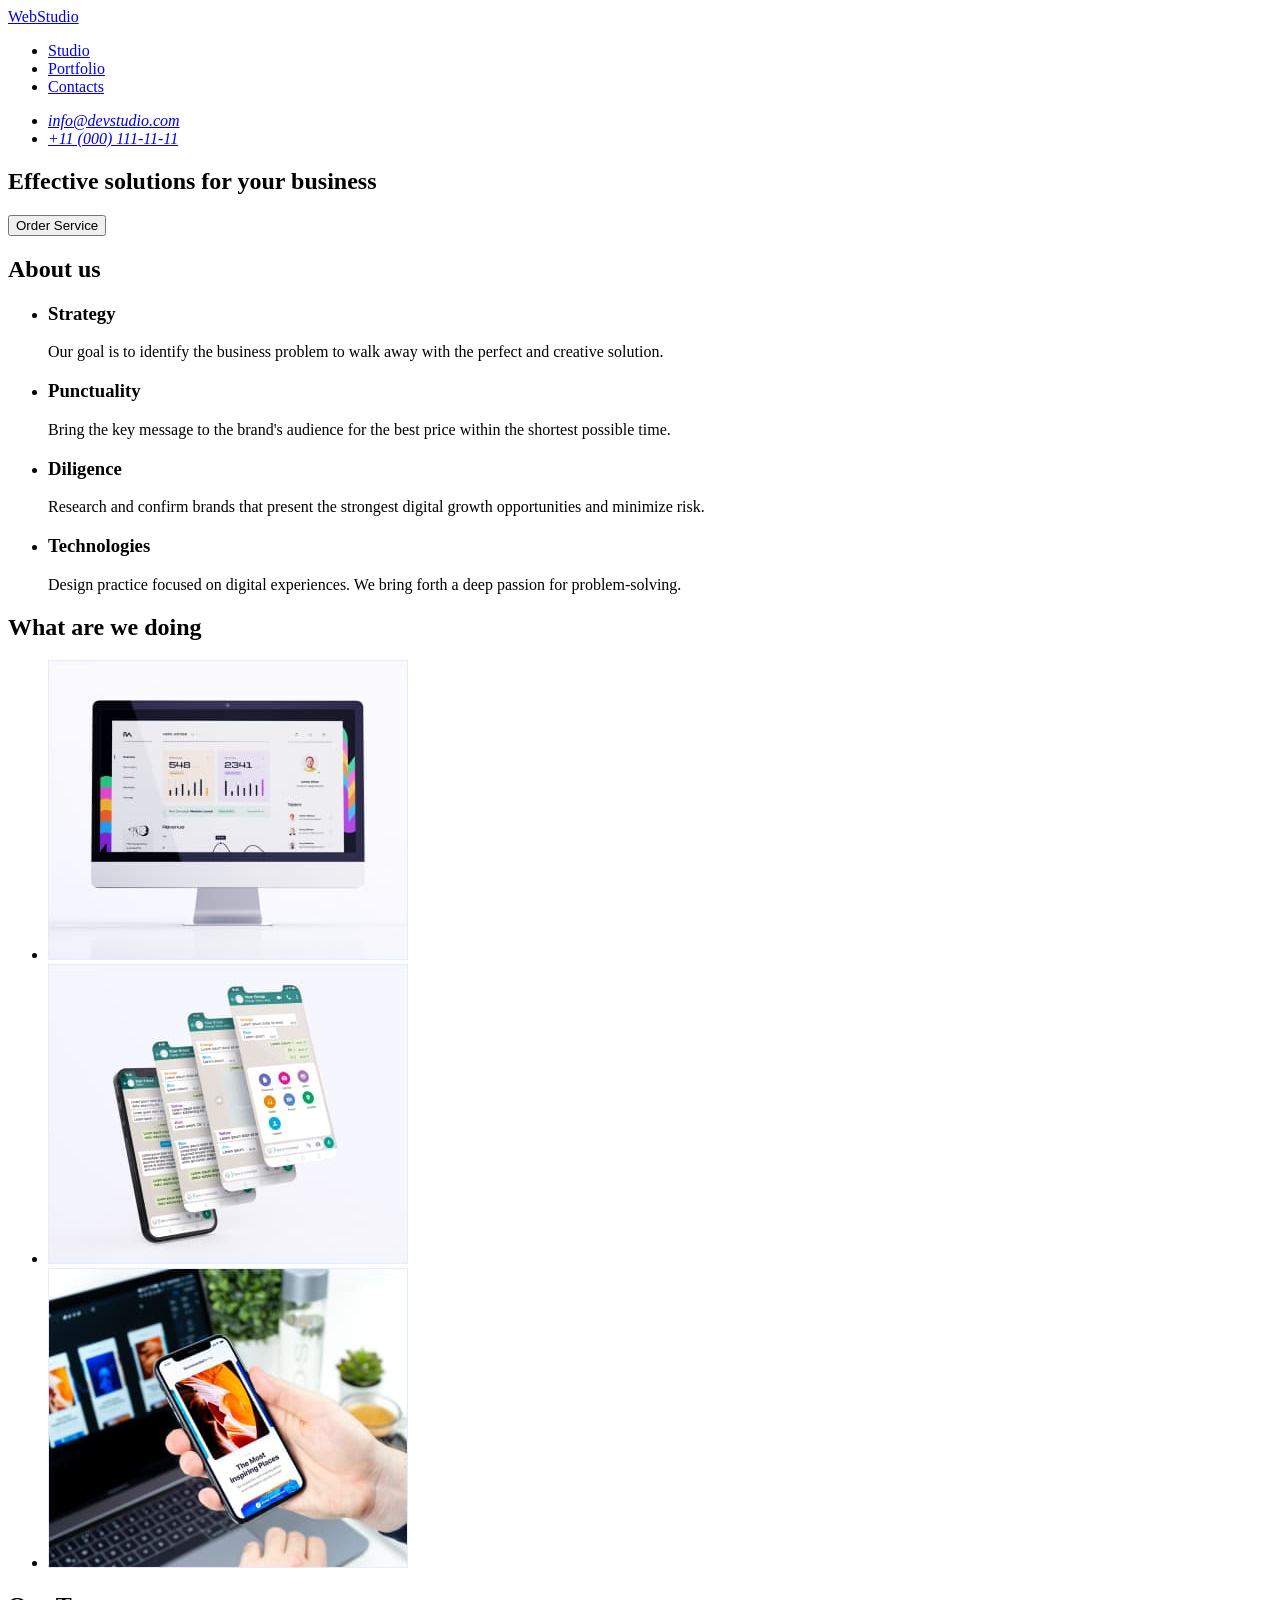
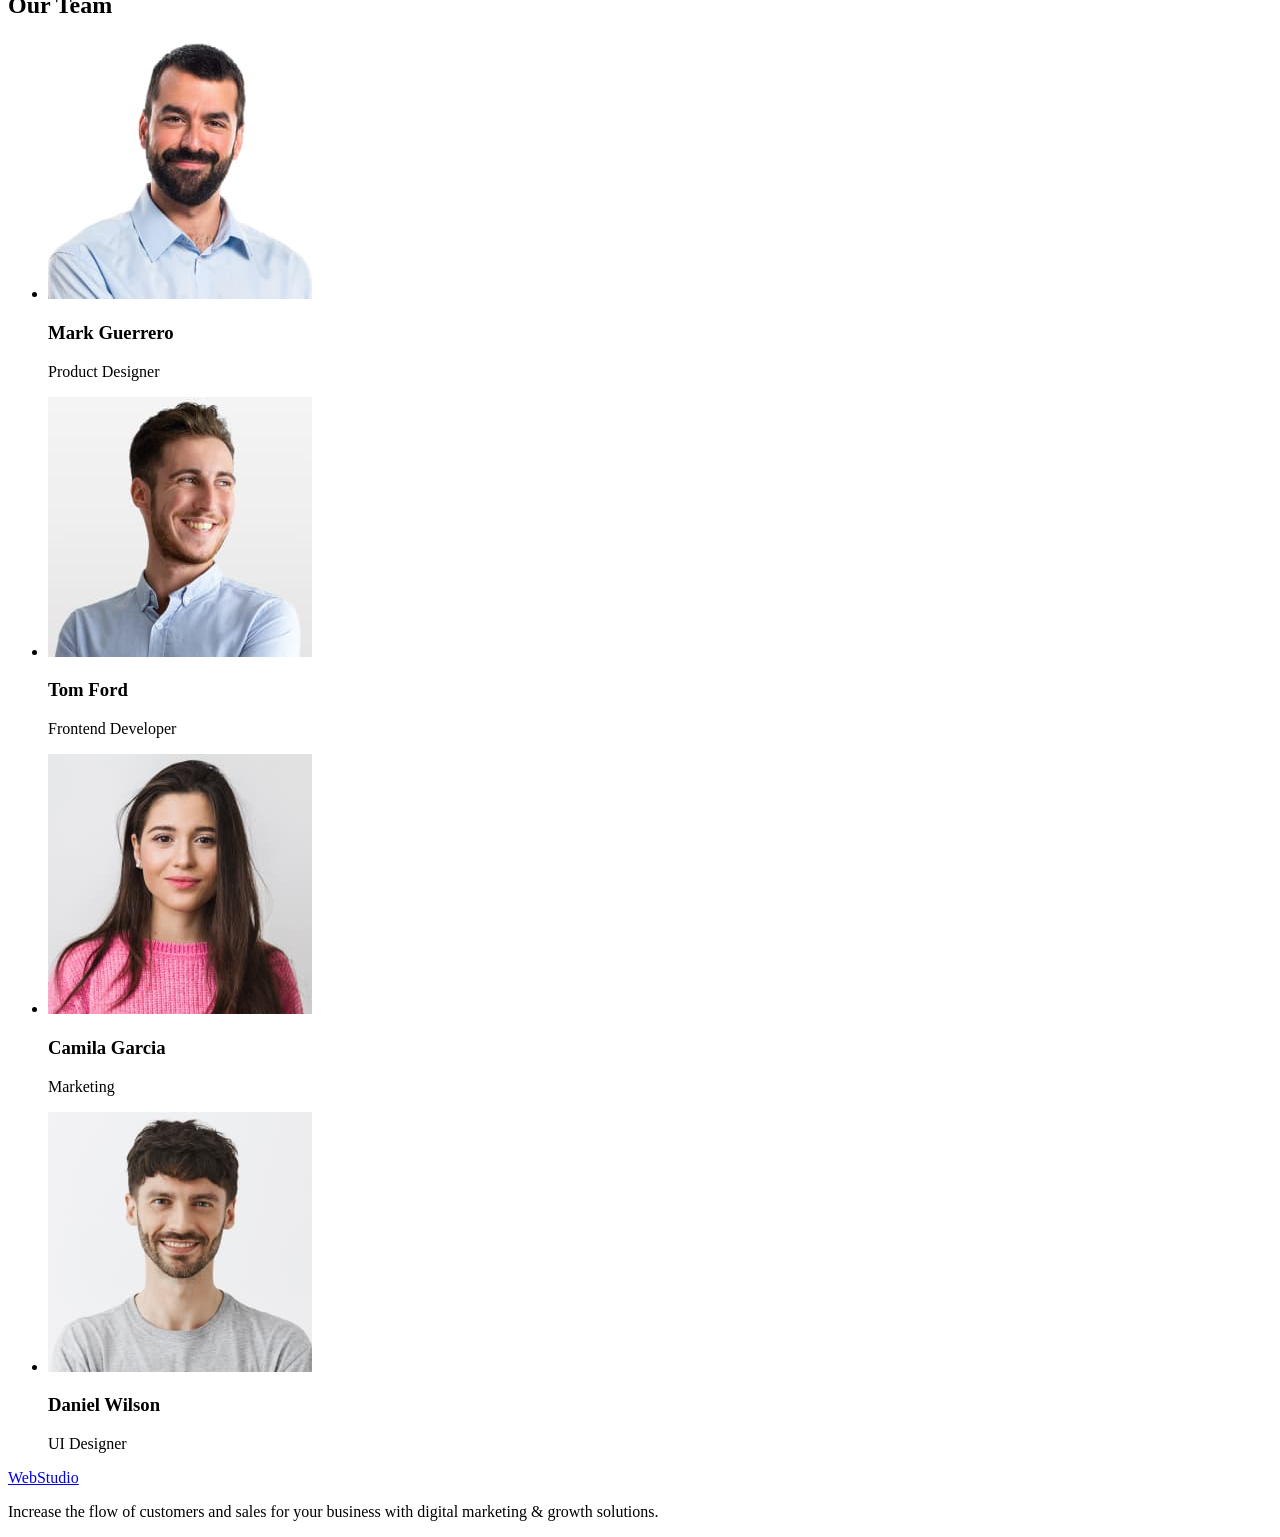
==== index.html @ 1ed52f6a "Update index.html Link portfolio.html in header" ====
<!DOCTYPE html>
<html lang="en">
  <head>
    <meta charset="UTF-8" />
    <meta http-equiv="X-UA-Compatible" content="IE=edge" />
    <meta name="viewport" content="width=device-width, initial-scale=1.0" />
    <title>Webstudio</title>
  </head>
  <body>
    <!-- Header -->
    <header>
      <nav>
        <a href="./index.html">WebStudio</a>
        <ul>
          <li><a href="./index.html">Studio</a></li>
          <li><a href="./portfolio.html">Portfolio</a></li>
          <li><a href="#">Contacts</a></li>
        </ul>
      </nav>
      <address>
        <ul>
          <li><a href="mailto:info@devstudio.com">info@devstudio.com</a></li>
          <li><a href="tel:+110001111111">+11 (000) 111-11-11</a></li>
        </ul>
      </address>
    </header>

    <!-- Main -->
    <main>
      <!-- Hero -->
      <section>
        <h1>Effective solutions for your business</h1>
        <button type="button">Order Service</button>
      </section>

      <!-- About us -->
      <section>
        <h2>About us</h2>
        <ul>
          <li>
            <h3>Strategy</h3>
            <p>
              Our goal is to identify the business problem to walk away with the perfect and
              creative solution.
            </p>
          </li>
          <li>
            <h3>Punctuality</h3>
            <p>
              Bring the key message to the brand's audience for the best price within the shortest
              possible time.
            </p>
          </li>
          <li>
            <h3>Diligence</h3>
            <p>
              Research and confirm brands that present the strongest digital growth opportunities
              and minimize risk.
            </p>
          </li>
          <li>
            <h3>Technologies</h3>
            <p>
              Design practice focused on digital experiences. We bring forth a deep passion for
              problem-solving.
            </p>
          </li>
        </ul>
      </section>

      <!-- Our work -->
      <section>
        <h2>What are we doing</h2>
        <ul>
          <li>
            <img
              src="./images/monitor.jpg"
              alt="a website opened on a computer monitor"
              width="360"
              height="300"
            />
          </li>
          <li>
            <img
              src="./images/application.jpg"
              alt="an open application on a smartphone"
              width="360"
              height="300"
            />
          </li>
          <li>
            <img
              src="./images/smartphone.jpg"
              alt="an open website on a smartphone and on a laptop"
              width="360"
              height="300"
            />
          </li>
        </ul>
      </section>

      <!-- Our team -->
      <section>
        <h2>Our Team</h2>
        <ul>
          <li>
            <img
              src="./images/mark-guerrero.jpg"
              alt="foto Mark Guerrero"
              width="264"
              height="260"
            />
            <h3>Mark Guerrero</h3>
            <p>Product Designer</p>
          </li>
          <li>
            <img src="./images/tom-ford.jpg" alt="foto Tom Ford" width="264" height="260" />
            <h3>Tom Ford</h3>
            <p>Frontend Developer</p>
          </li>
          <li>
            <img
              src="./images/camila-garcia.jpg"
              alt="foto Camila Garcia"
              width="264"
              height="260"
            />
            <h3>Camila Garcia</h3>
            <p>Marketing</p>
          </li>
          <li>
            <img
              src="./images/daniel-wilson.jpg"
              alt="foto Daniel Wilson"
              width="264"
              height="260"
            />
            <h3>Daniel Wilson</h3>
            <p>UI Designer</p>
          </li>
        </ul>
      </section>
    </main>

    <!-- Footer -->
    <footer>
      <a href="./index.html">WebStudio</a>
      <p>
        Increase the flow of customers and sales for your business with digital marketing & growth
        solutions.
      </p>
    </footer>
  </body>
</html>
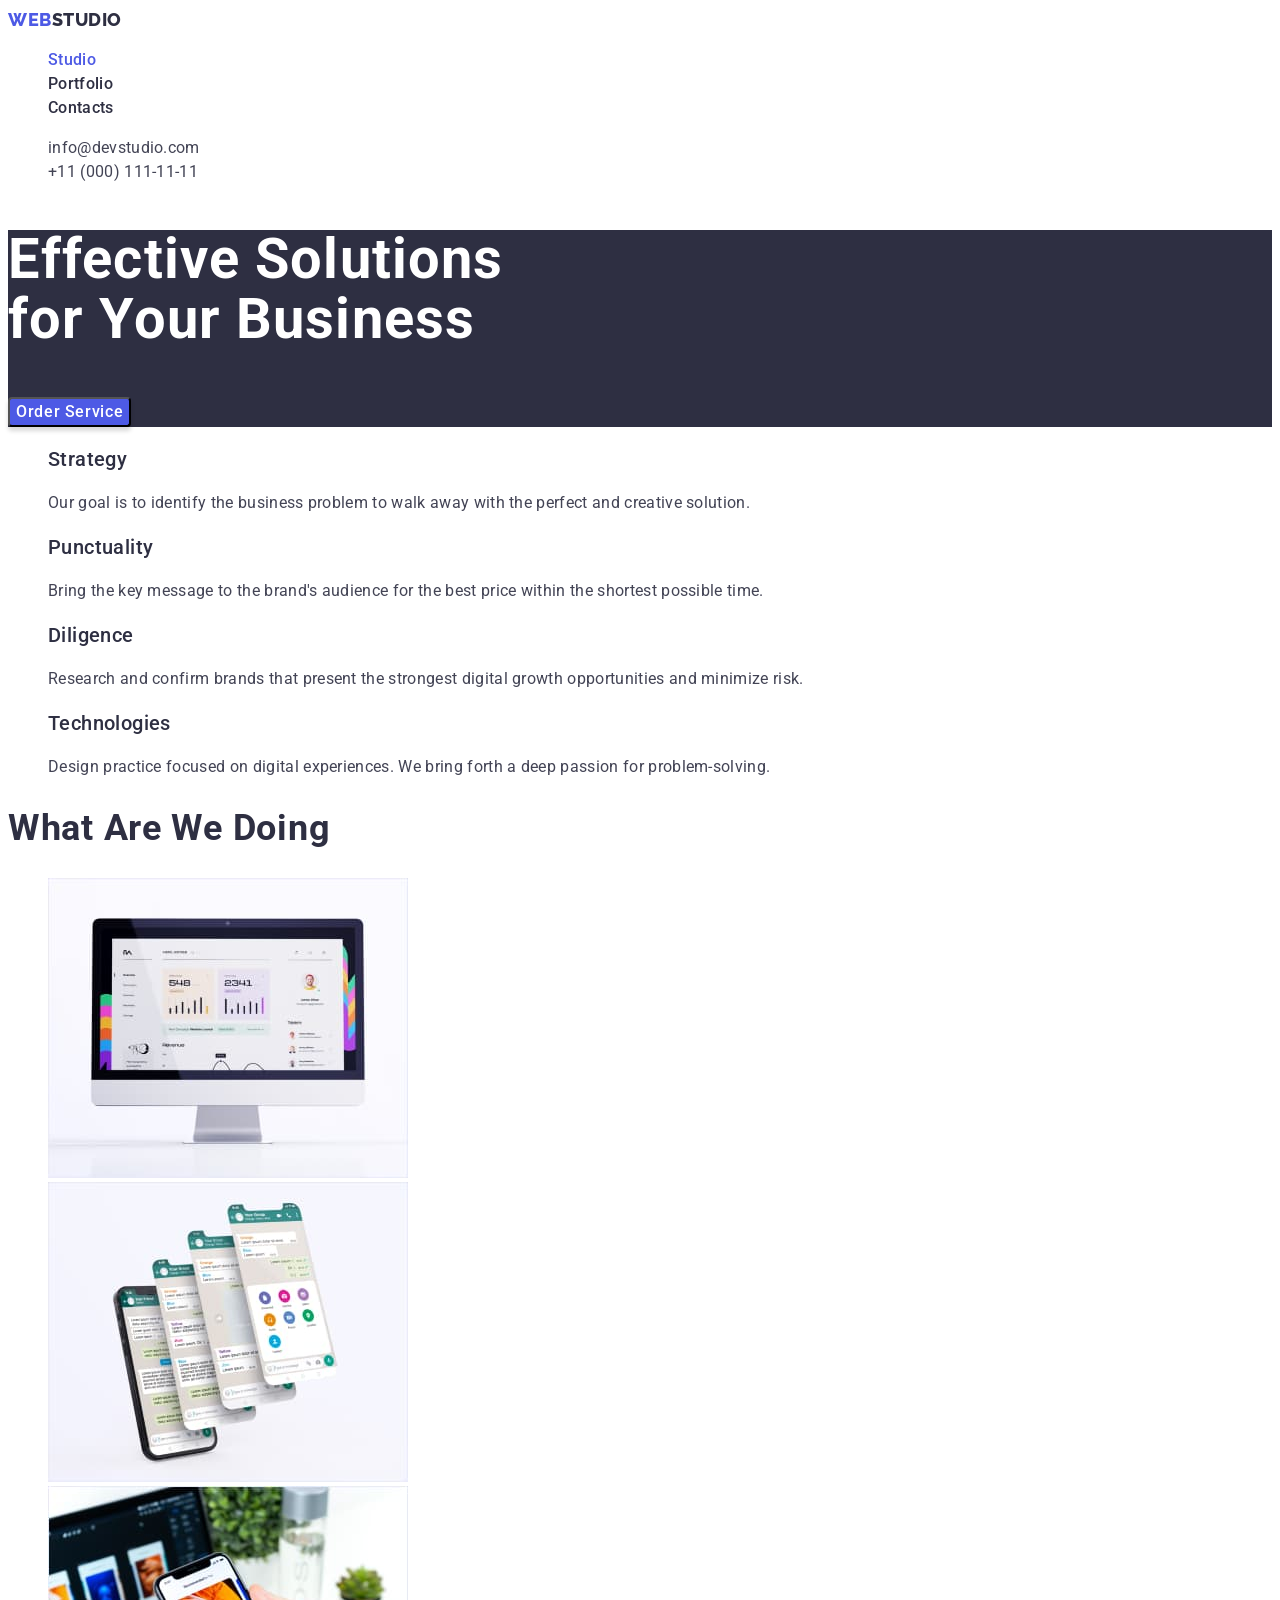
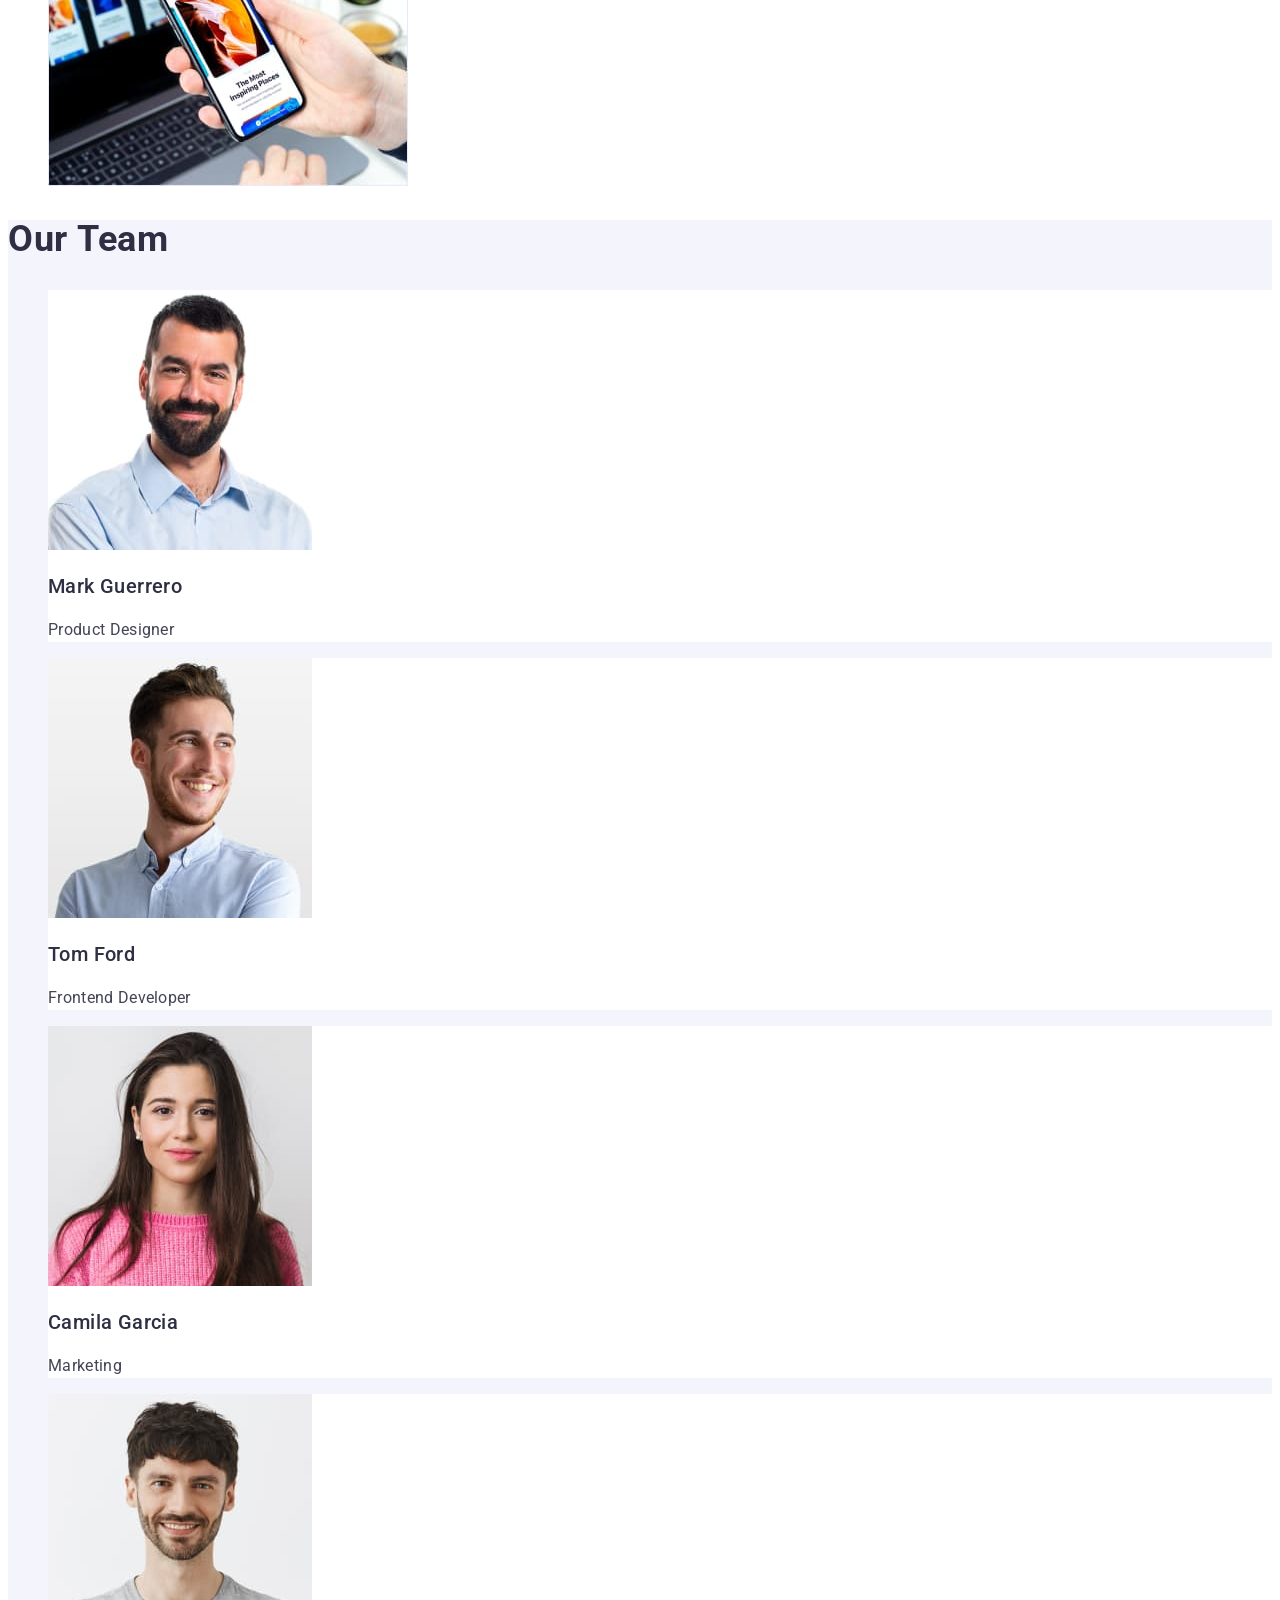
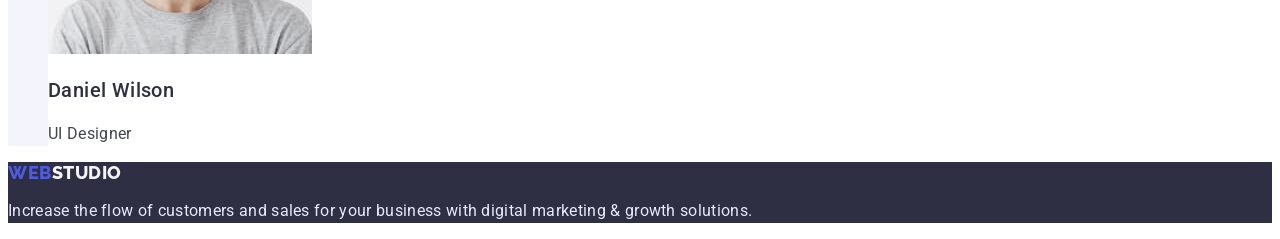
==== commit 9f82b2f3: "Update index.html, portfolio.html Add classes to elements" ====
--- a/index.html
+++ b/index.html
@@ -5,22 +5,39 @@
     <meta http-equiv="X-UA-Compatible" content="IE=edge" />
     <meta name="viewport" content="width=device-width, initial-scale=1.0" />
     <title>Webstudio</title>
+    <link rel="preconnect" href="https://fonts.googleapis.com" />
+    <link rel="preconnect" href="https://fonts.gstatic.com" crossorigin />
+    <link
+      href="https://fonts.googleapis.com/css2?family=Raleway:wght@800&family=Roboto:wght@400;500;700;900&display=swap"
+      rel="stylesheet"
+    />
+    <link rel="stylesheet" href="./css/styles.css" />
   </head>
   <body>
     <!-- Header -->
-    <header>
-      <nav>
-        <a href="./index.html">WebStudio</a>
-        <ul>
-          <li><a href="./index.html">Studio</a></li>
-          <li><a href="./portfolio.html">Portfolio</a></li>
-          <li><a href="#">Contacts</a></li>
+    <header class="header">
+      <nav class="nav">
+        <a href="./index.html" class="header-logo link">Web<span>Studio</span></a>
+        <ul class="nav-list list">
+          <li class="nav-item">
+            <a href="./index.html" class="nav-item-link link current">Studio</a>
+          </li>
+          <li class="nav-item">
+            <a href="./portfolio.html" class="nav-item-link link">Portfolio</a>
+          </li>
+          <li class="nav-item"><a href="#" class="nav-item-link link">Contacts</a></li>
         </ul>
       </nav>
-      <address>
-        <ul>
-          <li><a href="mailto:info@devstudio.com">info@devstudio.com</a></li>
-          <li><a href="tel:+110001111111">+11 (000) 111-11-11</a></li>
+      <address class="header-contacts">
+        <ul class="contacts-list list">
+          <li class="contacts-item">
+            <a href="mailto:info@devstudio.com" class="contacts-item-link link"
+              >info@devstudio.com</a
+            >
+          </li>
+          <li class="contacts-item">
+            <a href="tel:+110001111111" class="contacts-item-link link">+11 (000) 111-11-11</a>
+          </li>
         </ul>
       </address>
     </header>
@@ -28,39 +45,42 @@
     <!-- Main -->
     <main>
       <!-- Hero -->
-      <section>
-        <h1>Effective solutions for your business</h1>
-        <button type="button">Order Service</button>
+      <section class="hero">
+        <h1 class="hero-title">
+          Effective solutions <br />
+          <span>for</span> your business
+        </h1>
+        <button type="button" class="hero-btn">Order Service</button>
       </section>
 
       <!-- About us -->
-      <section>
-        <h2>About us</h2>
-        <ul>
-          <li>
-            <h3>Strategy</h3>
-            <p>
+      <section class="about">
+        <h2 class="about-title visually-hidden">About us</h2>
+        <ul class="about-list list">
+          <li class="about-item">
+            <h3 class="about-subtitle">Strategy</h3>
+            <p class="about-text">
               Our goal is to identify the business problem to walk away with the perfect and
               creative solution.
             </p>
           </li>
           <li>
-            <h3>Punctuality</h3>
-            <p>
+            <h3 class="about-subtitle">Punctuality</h3>
+            <p class="about-text">
               Bring the key message to the brand's audience for the best price within the shortest
               possible time.
             </p>
           </li>
           <li>
-            <h3>Diligence</h3>
-            <p>
+            <h3 class="about-subtitle">Diligence</h3>
+            <p class="about-text">
               Research and confirm brands that present the strongest digital growth opportunities
               and minimize risk.
             </p>
           </li>
-          <li>
-            <h3>Technologies</h3>
-            <p>
+          <li class="about-item">
+            <h3 class="about-subtitle">Technologies</h3>
+            <p class="about-text">
               Design practice focused on digital experiences. We bring forth a deep passion for
               problem-solving.
             </p>
@@ -69,10 +89,10 @@
       </section>
 
       <!-- Our work -->
-      <section>
-        <h2>What are we doing</h2>
-        <ul>
-          <li>
+      <section class="feature">
+        <h2 class="feature-title title">What are we doing</h2>
+        <ul class="feature-list list">
+          <li class="feature-item">
             <img
               src="./images/monitor.jpg"
               alt="a website opened on a computer monitor"
@@ -80,7 +100,7 @@
               height="300"
             />
           </li>
-          <li>
+          <li class="feature-item">
             <img
               src="./images/application.jpg"
               alt="an open application on a smartphone"
@@ -88,7 +108,7 @@
               height="300"
             />
           </li>
-          <li>
+          <li class="feature-item">
             <img
               src="./images/smartphone.jpg"
               alt="an open website on a smartphone and on a laptop"
@@ -100,52 +120,52 @@
       </section>
 
       <!-- Our team -->
-      <section>
-        <h2>Our Team</h2>
-        <ul>
-          <li>
+      <section class="team">
+        <h2 class="team-title title">Our Team</h2>
+        <ul class="team-list list">
+          <li class="team-item">
             <img
               src="./images/mark-guerrero.jpg"
               alt="foto Mark Guerrero"
               width="264"
               height="260"
             />
-            <h3>Mark Guerrero</h3>
-            <p>Product Designer</p>
+            <h3 class="team-subtitle">Mark Guerrero</h3>
+            <p class="team-text">Product Designer</p>
           </li>
-          <li>
+          <li class="team-item">
             <img src="./images/tom-ford.jpg" alt="foto Tom Ford" width="264" height="260" />
-            <h3>Tom Ford</h3>
-            <p>Frontend Developer</p>
+            <h3 class="team-subtitle">Tom Ford</h3>
+            <p class="team-text">Frontend Developer</p>
           </li>
-          <li>
+          <li class="team-item">
             <img
               src="./images/camila-garcia.jpg"
               alt="foto Camila Garcia"
               width="264"
               height="260"
             />
-            <h3>Camila Garcia</h3>
-            <p>Marketing</p>
+            <h3 class="team-subtitle">Camila Garcia</h3>
+            <p class="team-text">Marketing</p>
           </li>
-          <li>
+          <li class="team-item">
             <img
               src="./images/daniel-wilson.jpg"
               alt="foto Daniel Wilson"
               width="264"
               height="260"
             />
-            <h3>Daniel Wilson</h3>
-            <p>UI Designer</p>
+            <h3 class="team-subtitle">Daniel Wilson</h3>
+            <p class="team-text">UI Designer</p>
           </li>
         </ul>
       </section>
     </main>
 
     <!-- Footer -->
-    <footer>
-      <a href="./index.html">WebStudio</a>
-      <p>
+    <footer class="footer">
+      <a href="./index.html" class="footer-logo link">Web<span>Studio</span></a>
+      <p class="footer-text">
         Increase the flow of customers and sales for your business with digital marketing & growth
         solutions.
       </p>
--- a/css/styles.css
+++ b/css/styles.css
@@ -0,0 +1,216 @@
+:root {
+  --brand-color: #4d5ae5;
+  --primery-color: #2e2f42;
+  --secondary-color: #434455;
+  --white-color: #ffffff;
+  --additional-color: #e7e9fc;
+  --additional-light-color: #f4f4fd;
+
+  --background-primary: #ffffff;
+  --background-secondary: #f4f4fd;
+  --background-accent: #2e2f42;
+  --background-btn-accent: #404bbf;
+}
+
+body {
+  font-family: "Roboto", sans-serif;
+  font-size: 16px;
+  font-weight: 500;
+  color: var(--primery-color);
+  background-color: var(--background-primary);
+}
+
+.list {
+  list-style: none;
+}
+
+.link {
+  text-decoration: none;
+}
+
+.title {
+  font-size: 36px;
+  line-height: 1.11;
+  letter-spacing: 0.02em;
+  text-transform: capitalize;
+}
+.nav-item .current {
+  color: var(--brand-color);
+}
+
+/* WEBSTUDIO PAGE */
+/* Header */
+.header {
+}
+.nav {
+}
+.header-logo {
+  font-family: "Raleway";
+  font-weight: 800;
+  font-size: 18px;
+  line-height: 1.33;
+  letter-spacing: 0.03em;
+  text-transform: uppercase;
+  color: var(--brand-color);
+}
+.header-logo span {
+  color: var(--primery-color);
+}
+.nav-list {
+}
+.nav-item {
+}
+.nav-item-link {
+  line-height: 1.5;
+  letter-spacing: 0.02em;
+  color: var(--primery-color);
+}
+.nav-item-link:hover,
+.nav-item-link:focus {
+  color: var(--background-btn-accent);
+  text-decoration: underline;
+}
+
+.header-contacts {
+  font-style: normal;
+}
+.contacts-list {
+}
+.contacts-item-link {
+  font-weight: 400;
+  line-height: 1.5;
+  letter-spacing: 0.02em;
+  color: var(--secondary-color);
+}
+.contacts-item-link:hover,
+.contacts-item-link:focus {
+  color: var(--background-btn-accent);
+  text-decoration: underline;
+}
+
+/* Hero */
+.hero {
+  background-color: var(--background-accent);
+}
+.hero-title {
+  font-size: 56px;
+  line-height: 1.07;
+  letter-spacing: 0.02em;
+  text-transform: capitalize;
+  color: var(--white-color);
+}
+.hero-title span {
+  text-transform: none;
+}
+.hero-btn {
+  font-family: inherit;
+  font-weight: 500;
+  font-size: 16px;
+  line-height: 1.5;
+  letter-spacing: 0.04em;
+  color: var(--white-color);
+  background-color: var(--brand-color);
+  box-shadow: 0px 4px 4px rgba(0, 0, 0, 0.15);
+  border-radius: 4px;
+}
+.hero-btn:hover,
+.hero-btn:focus {
+  background-color: var(--background-btn-accent);
+}
+
+/* About us */
+.about {
+}
+.about-title {
+}
+.visually-hidden {
+  position: absolute;
+  white-space: nowrap;
+  width: 1px;
+  height: 1px;
+  overflow: hidden;
+  border: 0;
+  padding: 0;
+  clip: rect(0 0 0 0);
+  clip-path: inset(50%);
+  margin: -1px;
+}
+.about-list {
+}
+.list {
+}
+.about-item {
+}
+.about-subtitle {
+  font-weight: 500;
+  font-size: 20px;
+  line-height: 1.2;
+  letter-spacing: 0.02em;
+}
+.about-text {
+  font-weight: 400;
+  line-height: 1.5;
+  letter-spacing: 0.02em;
+  color: var(--secondary-color);
+}
+
+/* Our work */
+.feature {
+}
+.feature-title {
+}
+.feature-list {
+}
+.feature-item {
+}
+
+/* Our team */
+.team {
+  background-color: var(--background-secondary);
+}
+.team-title {
+}
+.team-list {
+}
+.team-item {
+  background-color: var(--background-primary);
+}
+.team-subtitle {
+  font-weight: 500;
+  font-size: 20px;
+  line-height: 1.2;
+  letter-spacing: 0.02em;
+}
+.team-text {
+  font-weight: 400;
+  line-height: 1.5;
+  letter-spacing: 0.02em;
+  color: var(--secondary-color);
+}
+
+/* Footer */
+.footer {
+  background-color: var(--background-accent);
+}
+.footer-logo {
+  font-family: "Raleway";
+  font-weight: 800;
+  font-size: 18px;
+  line-height: 1.17;
+  letter-spacing: 0.03em;
+  text-transform: uppercase;
+  color: var(--brand-color);
+}
+.footer-logo span {
+  color: var(--additional-light-color);
+}
+
+.footer-text {
+  font-weight: 400;
+  line-height: 1.5;
+  letter-spacing: 0.02em;
+  color: var(--additional-color);
+}
+
+/* PORTFOLIO PAGE */
+/* Our projects */
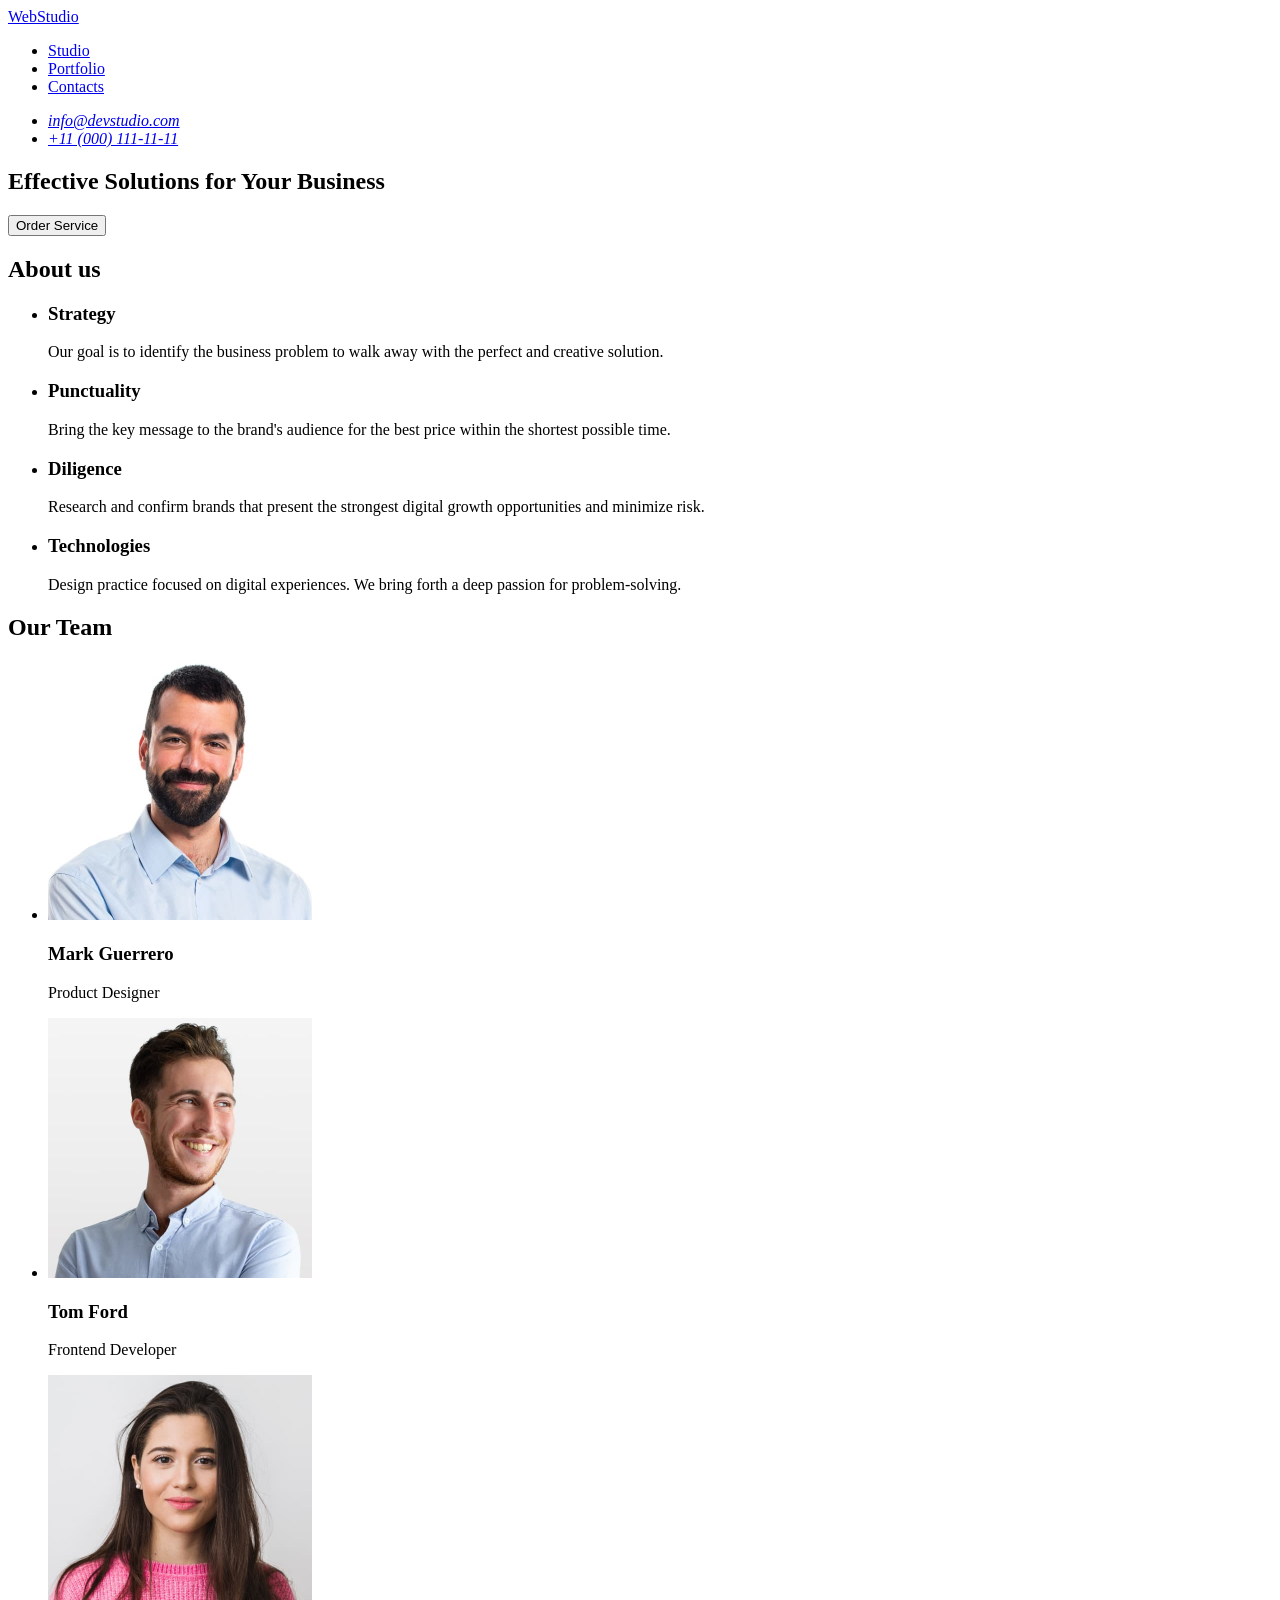
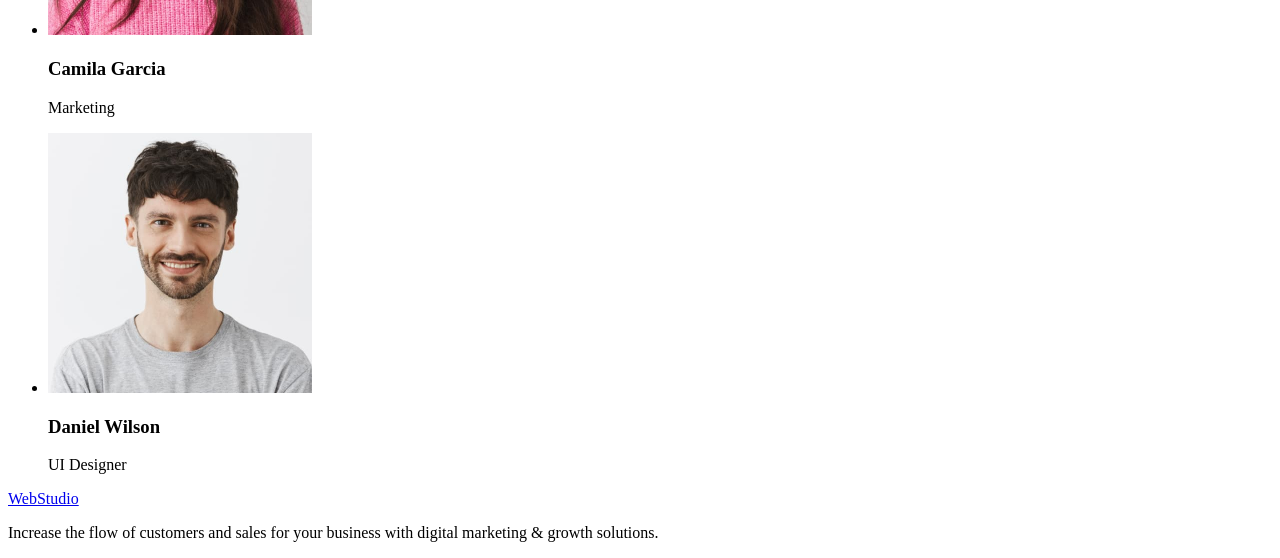
==== commit 86bbe00b: "Initial commit" ====
--- a/index.html
+++ b/index.html
@@ -2,85 +2,65 @@
 <html lang="en">
   <head>
     <meta charset="UTF-8" />
-    <meta http-equiv="X-UA-Compatible" content="IE=edge" />
     <meta name="viewport" content="width=device-width, initial-scale=1.0" />
-    <title>Webstudio</title>
-    <link rel="preconnect" href="https://fonts.googleapis.com" />
-    <link rel="preconnect" href="https://fonts.gstatic.com" crossorigin />
-    <link
-      href="https://fonts.googleapis.com/css2?family=Raleway:wght@800&family=Roboto:wght@400;500;700;900&display=swap"
-      rel="stylesheet"
-    />
-    <link rel="stylesheet" href="./css/styles.css" />
+    <title>WebStudio</title>
   </head>
+
   <body>
-    <!-- Header -->
-    <header class="header">
-      <nav class="nav">
-        <a href="./index.html" class="header-logo link">Web<span>Studio</span></a>
-        <ul class="nav-list list">
-          <li class="nav-item">
-            <a href="./index.html" class="nav-item-link link current">Studio</a>
-          </li>
-          <li class="nav-item">
-            <a href="./portfolio.html" class="nav-item-link link">Portfolio</a>
-          </li>
-          <li class="nav-item"><a href="#" class="nav-item-link link">Contacts</a></li>
+    <!--Header-->
+    <header>
+      <nav>
+        <a href="./index.html">WebStudio</a>
+        <ul>
+          <li><a href="./index.html" target="_blank">Studio</a></li>
+          <li><a href="#" target="_blank">Portfolio</a></li>
+          <li><a href="#" target="_blank">Contacts</a></li>
         </ul>
       </nav>
-      <address class="header-contacts">
-        <ul class="contacts-list list">
-          <li class="contacts-item">
-            <a href="mailto:info@devstudio.com" class="contacts-item-link link"
-              >info@devstudio.com</a
-            >
-          </li>
-          <li class="contacts-item">
-            <a href="tel:+110001111111" class="contacts-item-link link">+11 (000) 111-11-11</a>
-          </li>
+      <address>
+        <ul>
+          <li><a href="mailto:info@devstudio.com">info@devstudio.com</a></li>
+          <li><a href="tel:+110001111111">+11 (000) 111-11-11</a></li>
         </ul>
       </address>
     </header>
 
-    <!-- Main -->
+    <!--Main-->
     <main>
-      <!-- Hero -->
-      <section class="hero">
-        <h1 class="hero-title">
-          Effective solutions <br />
-          <span>for</span> your business
-        </h1>
-        <button type="button" class="hero-btn">Order Service</button>
+      <!--Section Hero-->
+      <section>
+        <h1>Effective Solutions for Your Business</h1>
+        <button type="button">Order Service</button>
       </section>
 
-      <!-- About us -->
-      <section class="about">
-        <h2 class="about-title visually-hidden">About us</h2>
-        <ul class="about-list list">
-          <li class="about-item">
-            <h3 class="about-subtitle">Strategy</h3>
-            <p class="about-text">
+      <!--Section About us-->
+      <section>
+        <h2>About us</h2>
+        <ul>
+          <li>
+            <h3>Strategy</h3>
+            <p>
               Our goal is to identify the business problem to walk away with the perfect and
               creative solution.
             </p>
           </li>
           <li>
-            <h3 class="about-subtitle">Punctuality</h3>
-            <p class="about-text">
+            <h3>Punctuality</h3>
+            <p>
               Bring the key message to the brand's audience for the best price within the shortest
               possible time.
             </p>
           </li>
           <li>
-            <h3 class="about-subtitle">Diligence</h3>
-            <p class="about-text">
+            <h3>Diligence</h3>
+            <p>
               Research and confirm brands that present the strongest digital growth opportunities
               and minimize risk.
             </p>
           </li>
-          <li class="about-item">
-            <h3 class="about-subtitle">Technologies</h3>
-            <p class="about-text">
+          <li>
+            <h3>Technologies</h3>
+            <p>
               Design practice focused on digital experiences. We bring forth a deep passion for
               problem-solving.
             </p>
@@ -88,84 +68,38 @@
         </ul>
       </section>
 
-      <!-- Our work -->
-      <section class="feature">
-        <h2 class="feature-title title">What are we doing</h2>
-        <ul class="feature-list list">
-          <li class="feature-item">
-            <img
-              src="./images/monitor.jpg"
-              alt="a website opened on a computer monitor"
-              width="360"
-              height="300"
-            />
+      <!--Section Our team-->
+      <section>
+        <h2>Our Team</h2>
+        <ul>
+          <li>
+            <img src="./images/team-1.jpg" alt="Mark Guerrero" width="264" />
+            <h3>Mark Guerrero</h3>
+            <p>Product Designer</p>
           </li>
-          <li class="feature-item">
-            <img
-              src="./images/application.jpg"
-              alt="an open application on a smartphone"
-              width="360"
-              height="300"
-            />
+          <li>
+            <img src="./images/team-2.jpg" alt="Tom Ford" width="264" />
+            <h3>Tom Ford</h3>
+            <p>Frontend Developer</p>
           </li>
-          <li class="feature-item">
-            <img
-              src="./images/smartphone.jpg"
-              alt="an open website on a smartphone and on a laptop"
-              width="360"
-              height="300"
-            />
+          <li>
+            <img src="./images/team-3.jpg" alt="Camila Garcia" width="264" />
+            <h3>Camila Garcia</h3>
+            <p>Marketing</p>
           </li>
-        </ul>
-      </section>
-
-      <!-- Our team -->
-      <section class="team">
-        <h2 class="team-title title">Our Team</h2>
-        <ul class="team-list list">
-          <li class="team-item">
-            <img
-              src="./images/mark-guerrero.jpg"
-              alt="foto Mark Guerrero"
-              width="264"
-              height="260"
-            />
-            <h3 class="team-subtitle">Mark Guerrero</h3>
-            <p class="team-text">Product Designer</p>
-          </li>
-          <li class="team-item">
-            <img src="./images/tom-ford.jpg" alt="foto Tom Ford" width="264" height="260" />
-            <h3 class="team-subtitle">Tom Ford</h3>
-            <p class="team-text">Frontend Developer</p>
-          </li>
-          <li class="team-item">
-            <img
-              src="./images/camila-garcia.jpg"
-              alt="foto Camila Garcia"
-              width="264"
-              height="260"
-            />
-            <h3 class="team-subtitle">Camila Garcia</h3>
-            <p class="team-text">Marketing</p>
-          </li>
-          <li class="team-item">
-            <img
-              src="./images/daniel-wilson.jpg"
-              alt="foto Daniel Wilson"
-              width="264"
-              height="260"
-            />
-            <h3 class="team-subtitle">Daniel Wilson</h3>
-            <p class="team-text">UI Designer</p>
+          <li>
+            <img src="./images/team-4.jpg" alt="Daniel Wilson" width="264" />
+            <h3>Daniel Wilson</h3>
+            <p>UI Designer</p>
           </li>
         </ul>
       </section>
     </main>
 
-    <!-- Footer -->
-    <footer class="footer">
-      <a href="./index.html" class="footer-logo link">Web<span>Studio</span></a>
-      <p class="footer-text">
+    <!--Footer-->
+    <footer>
+      <a href="./index.html">WebStudio</a>
+      <p>
         Increase the flow of customers and sales for your business with digital marketing & growth
         solutions.
       </p>
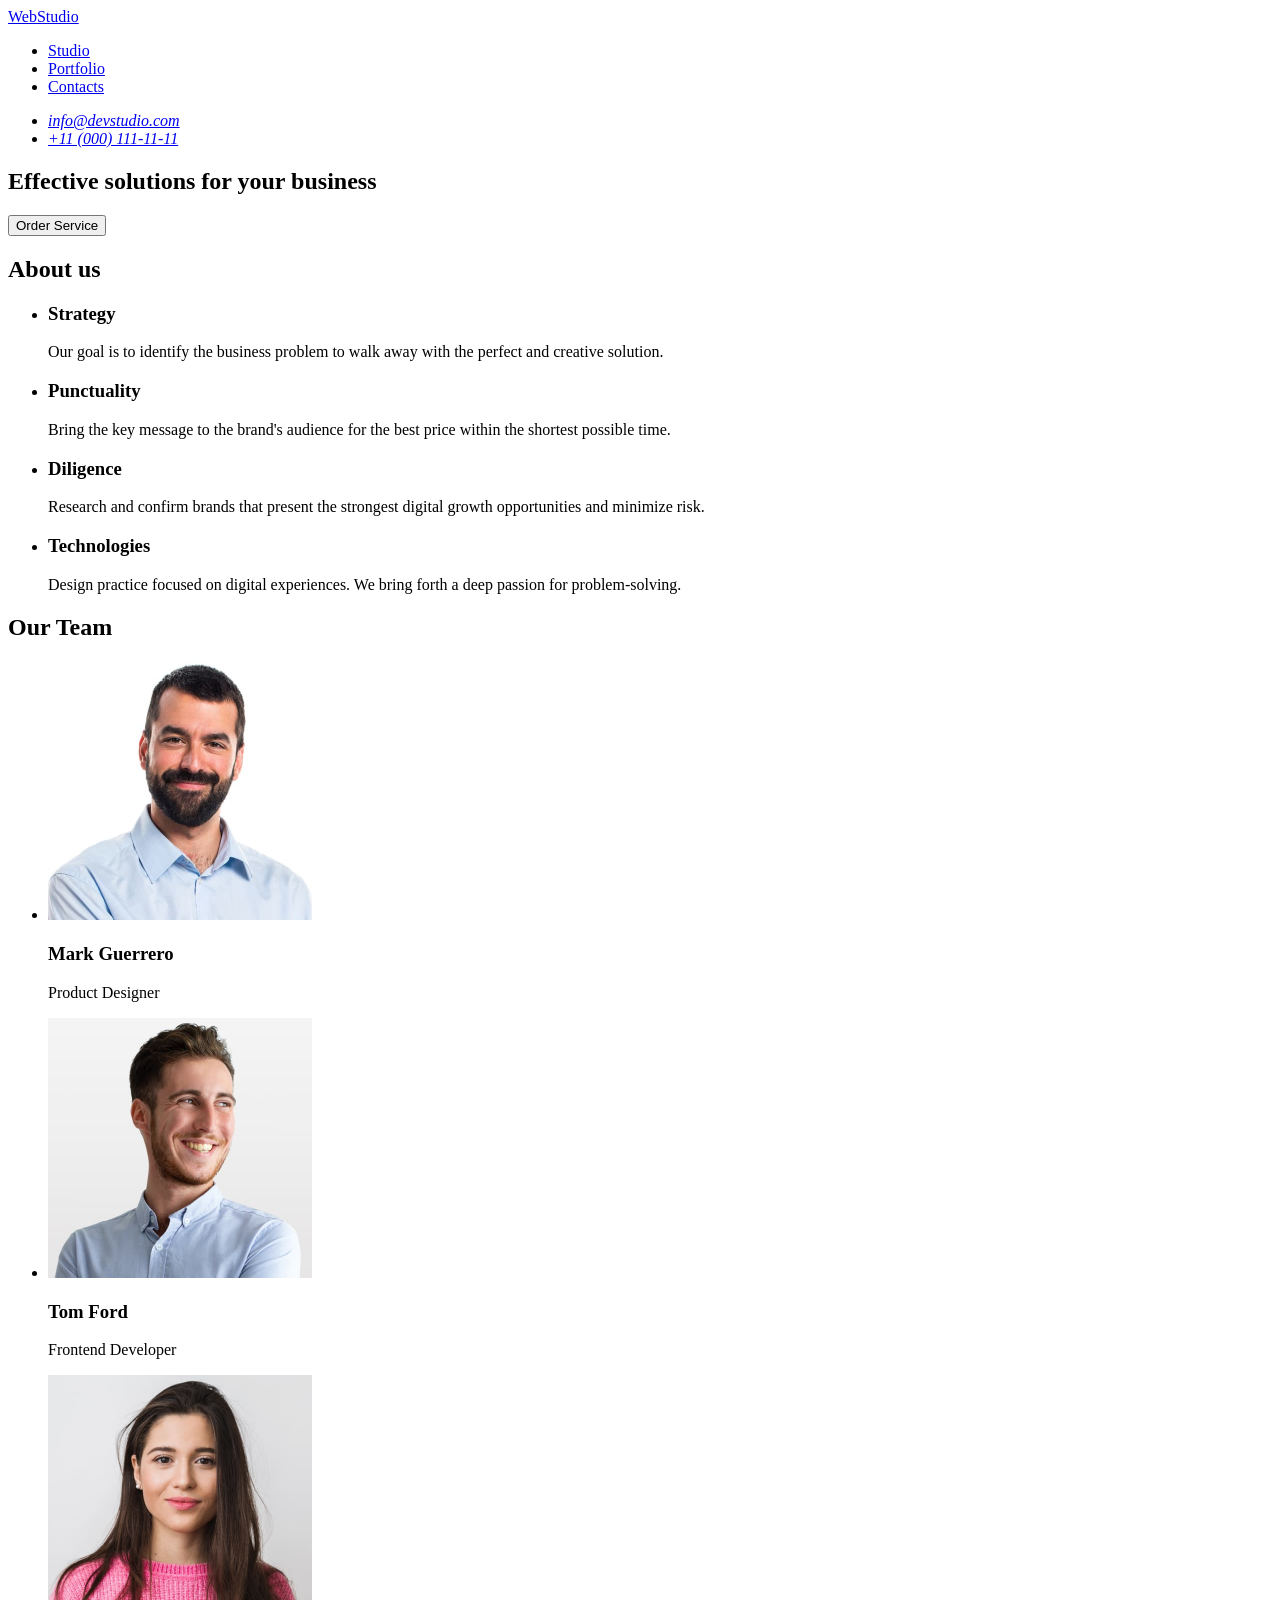
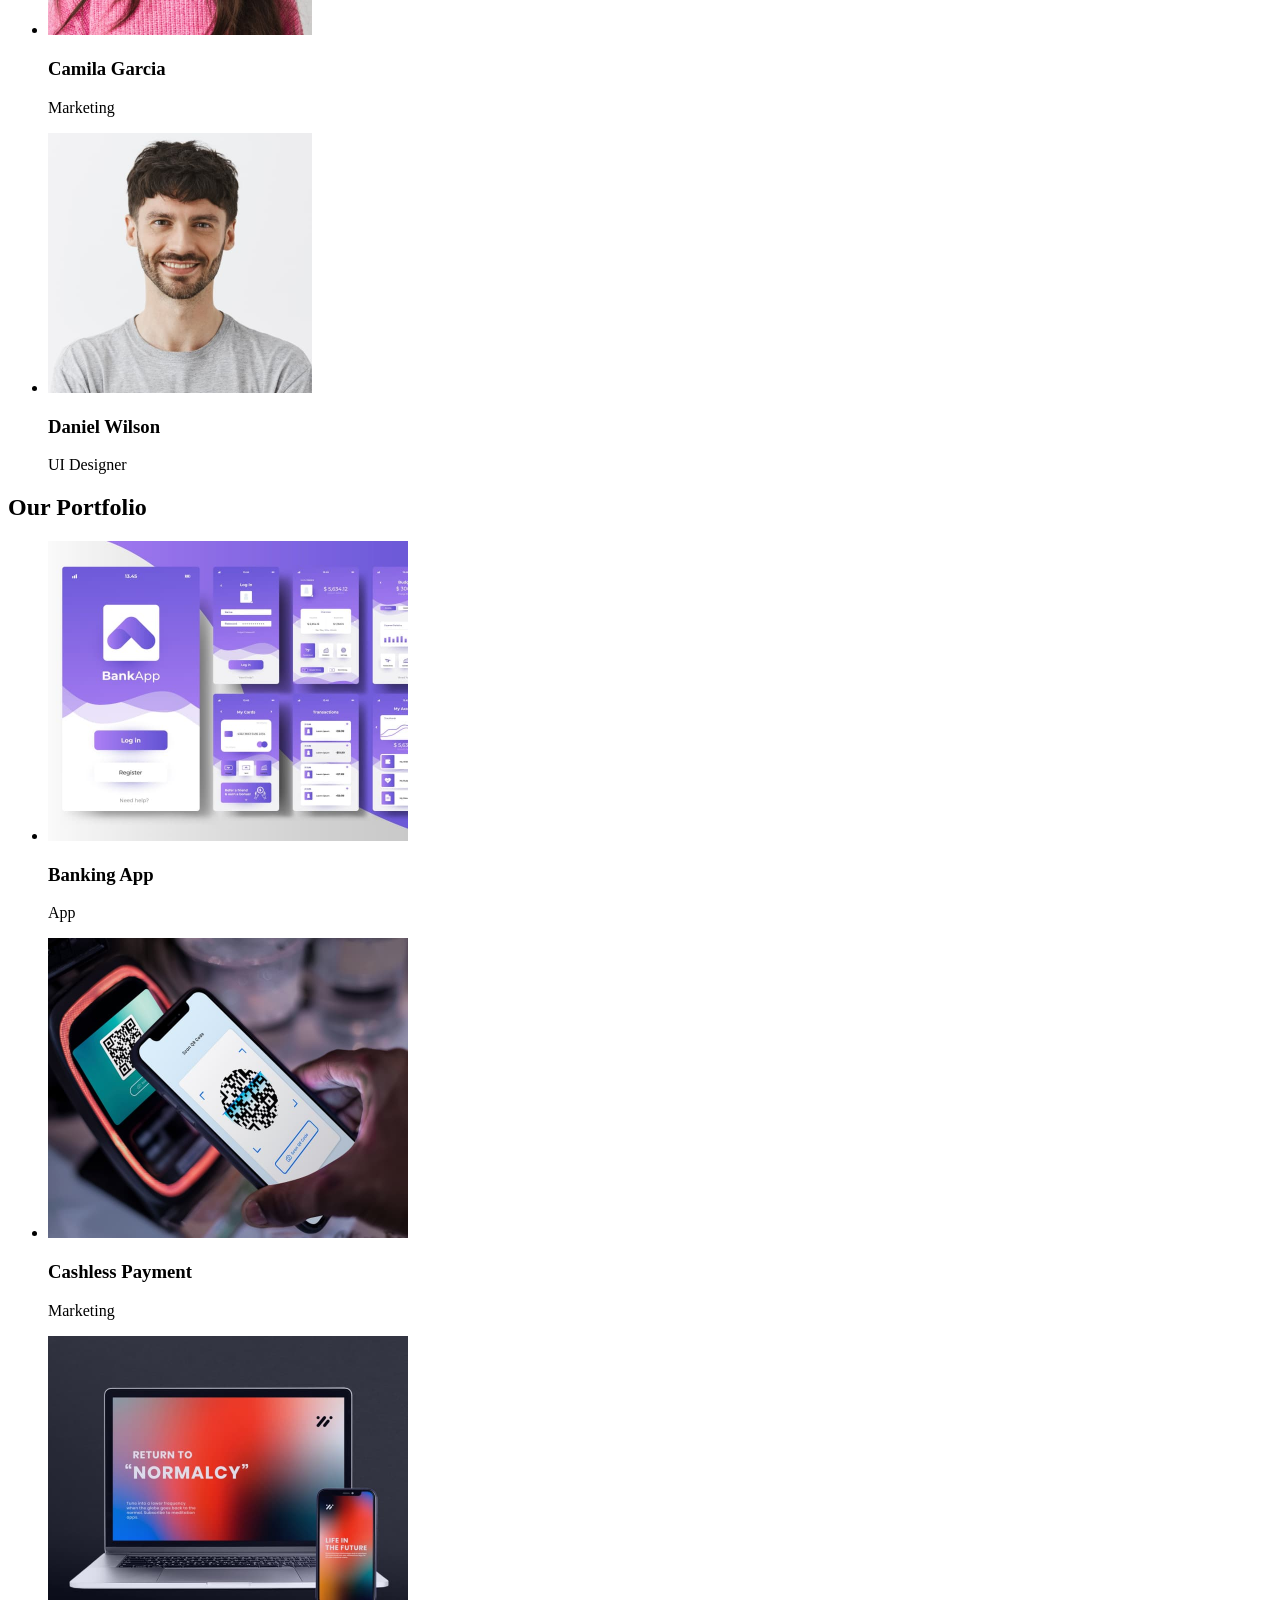
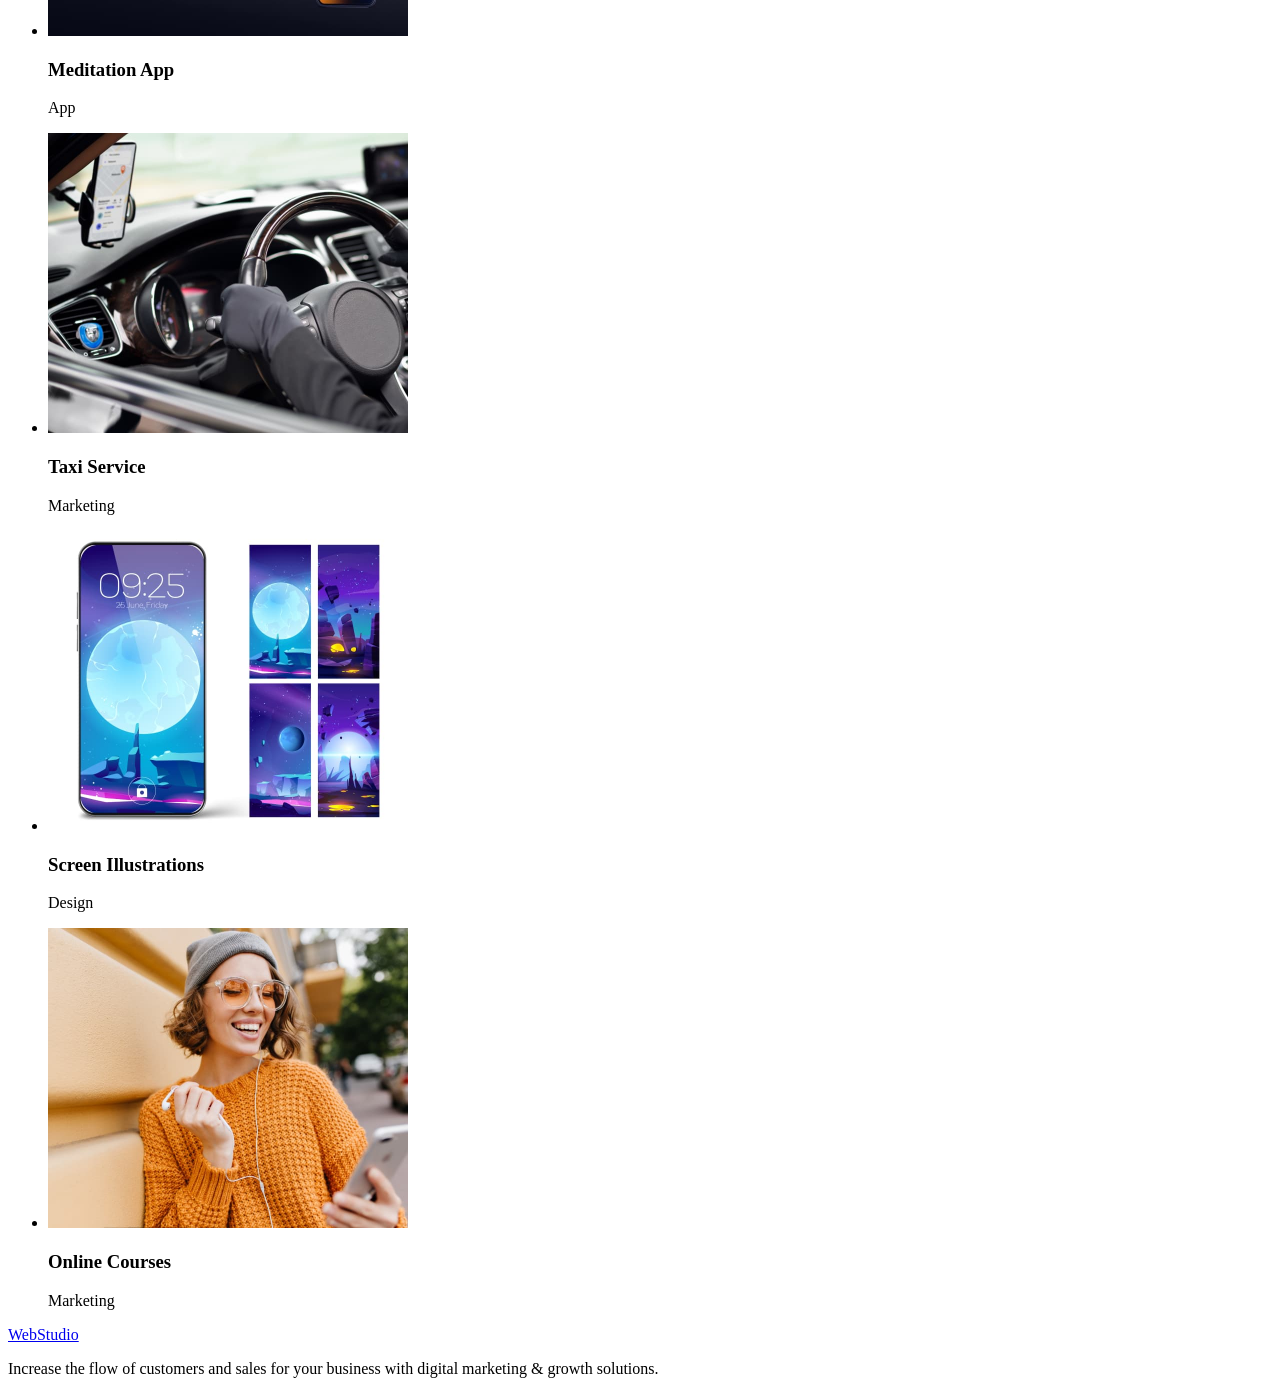
==== commit 88f44db4: "Add section Portfolio to index file, add images to folder images" ====
--- a/index.html
+++ b/index.html
@@ -29,7 +29,7 @@
     <main>
       <!--Section Hero-->
       <section>
-        <h1>Effective Solutions for Your Business</h1>
+        <h1>Effective solutions for your business</h1>
         <button type="button">Order Service</button>
       </section>
 
@@ -94,6 +94,47 @@
           </li>
         </ul>
       </section>
+
+      <!--Section Portfolio-->
+      <section>
+        <h2>Our Portfolio</h2>
+        <ul>
+          <li>
+            <img src="./images/portfolio-1.jpg" alt="Banking application" width="360" />
+            <h3>Banking App</h3>
+            <p>App</p>
+          </li>
+          <li>
+            <img src="./images/portfolio-2.jpg" alt="Cashless payment by smartphone" width="360" />
+            <h3>Cashless Payment</h3>
+            <p>Marketing</p>
+          </li>
+          <li>
+            <img src="./images/portfolio-3.jpg" alt="Laptop and smartphone" width="360" />
+            <h3>Meditation App</h3>
+            <p>App</p>
+          </li>
+          <li>
+            <img src="./images/portfolio-4.jpg" alt="Man driving a car" width="360" />
+            <h3>Taxi Service</h3>
+            <p>Marketing</p>
+          </li>
+          <li>
+            <img
+              src="./images/portfolio-5.jpg"
+              alt="Smartphone and some background images"
+              width="360"
+            />
+            <h3>Screen Illustrations</h3>
+            <p>Design</p>
+          </li>
+          <li>
+            <img src="./images/portfolio-6.jpg" alt="Girl with smartphone" width="360" />
+            <h3>Online Courses</h3>
+            <p>Marketing</p>
+          </li>
+        </ul>
+      </section>
     </main>
 
     <!--Footer-->
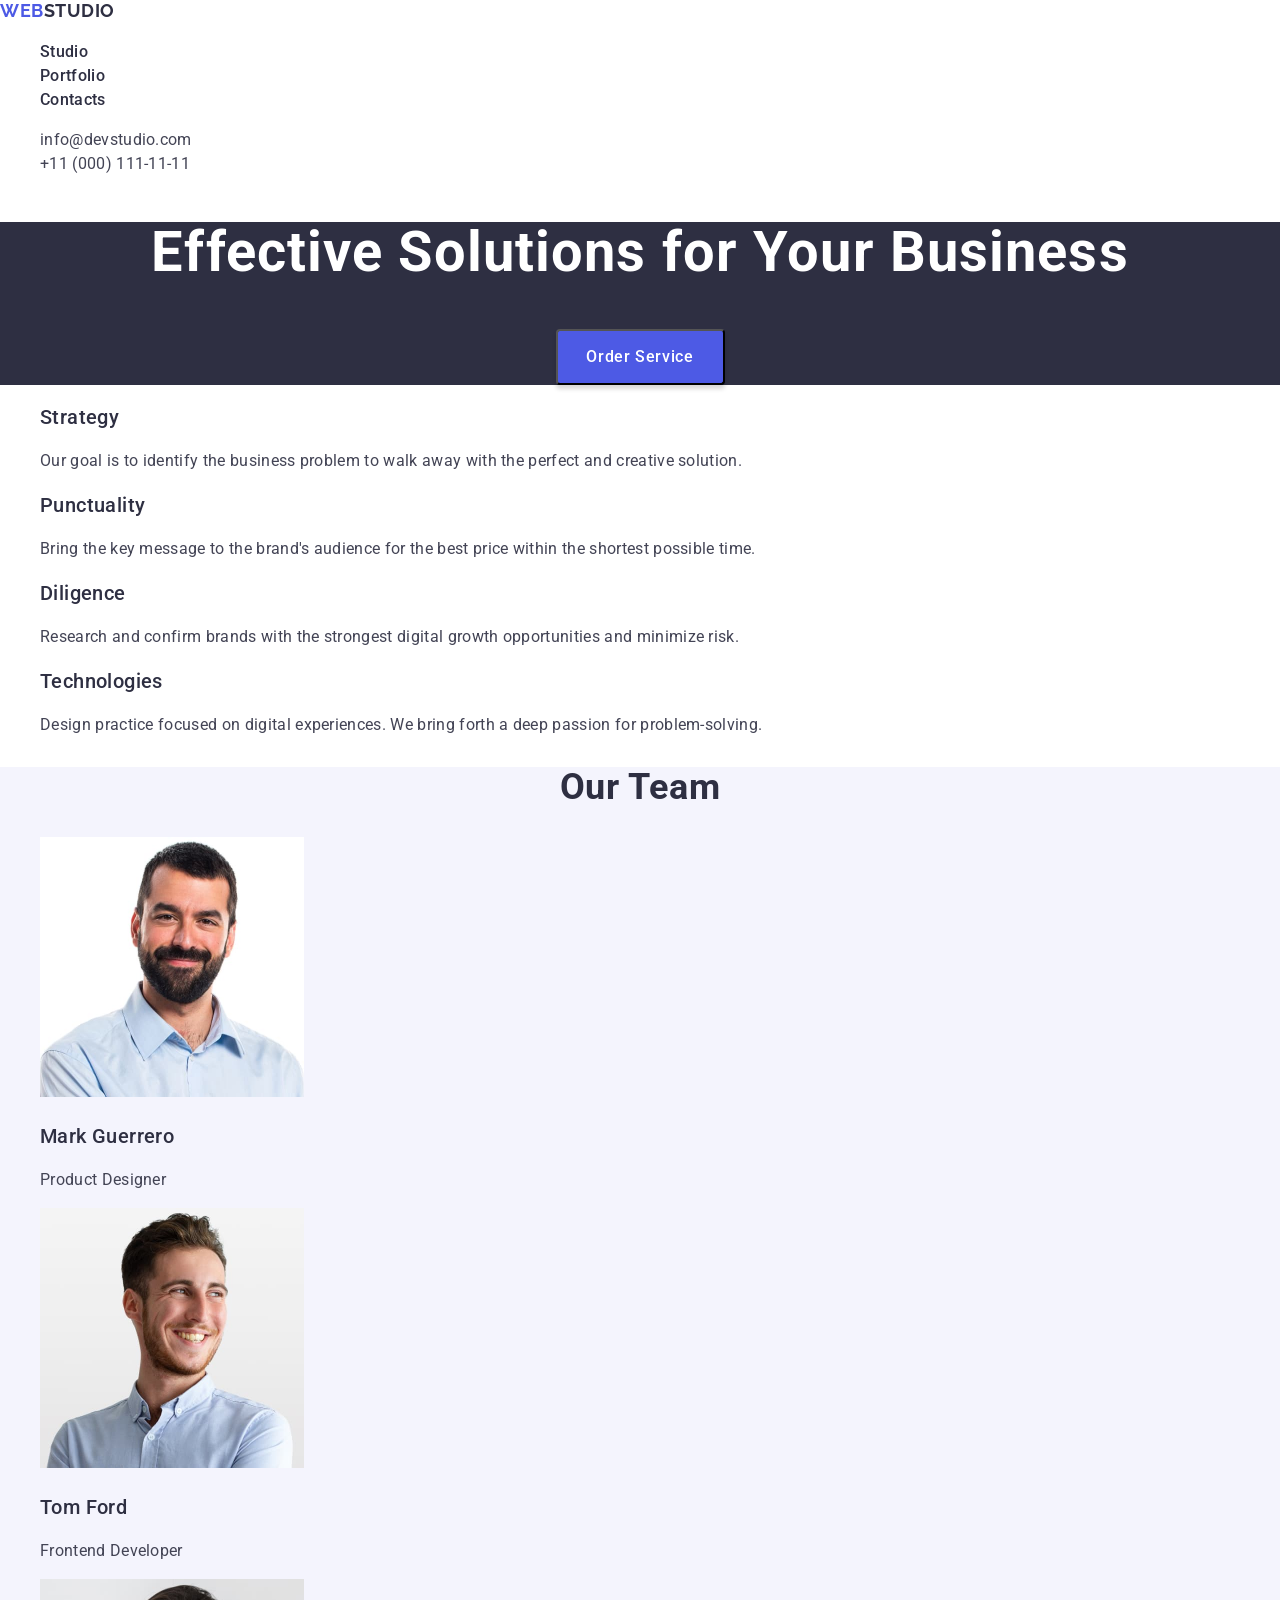
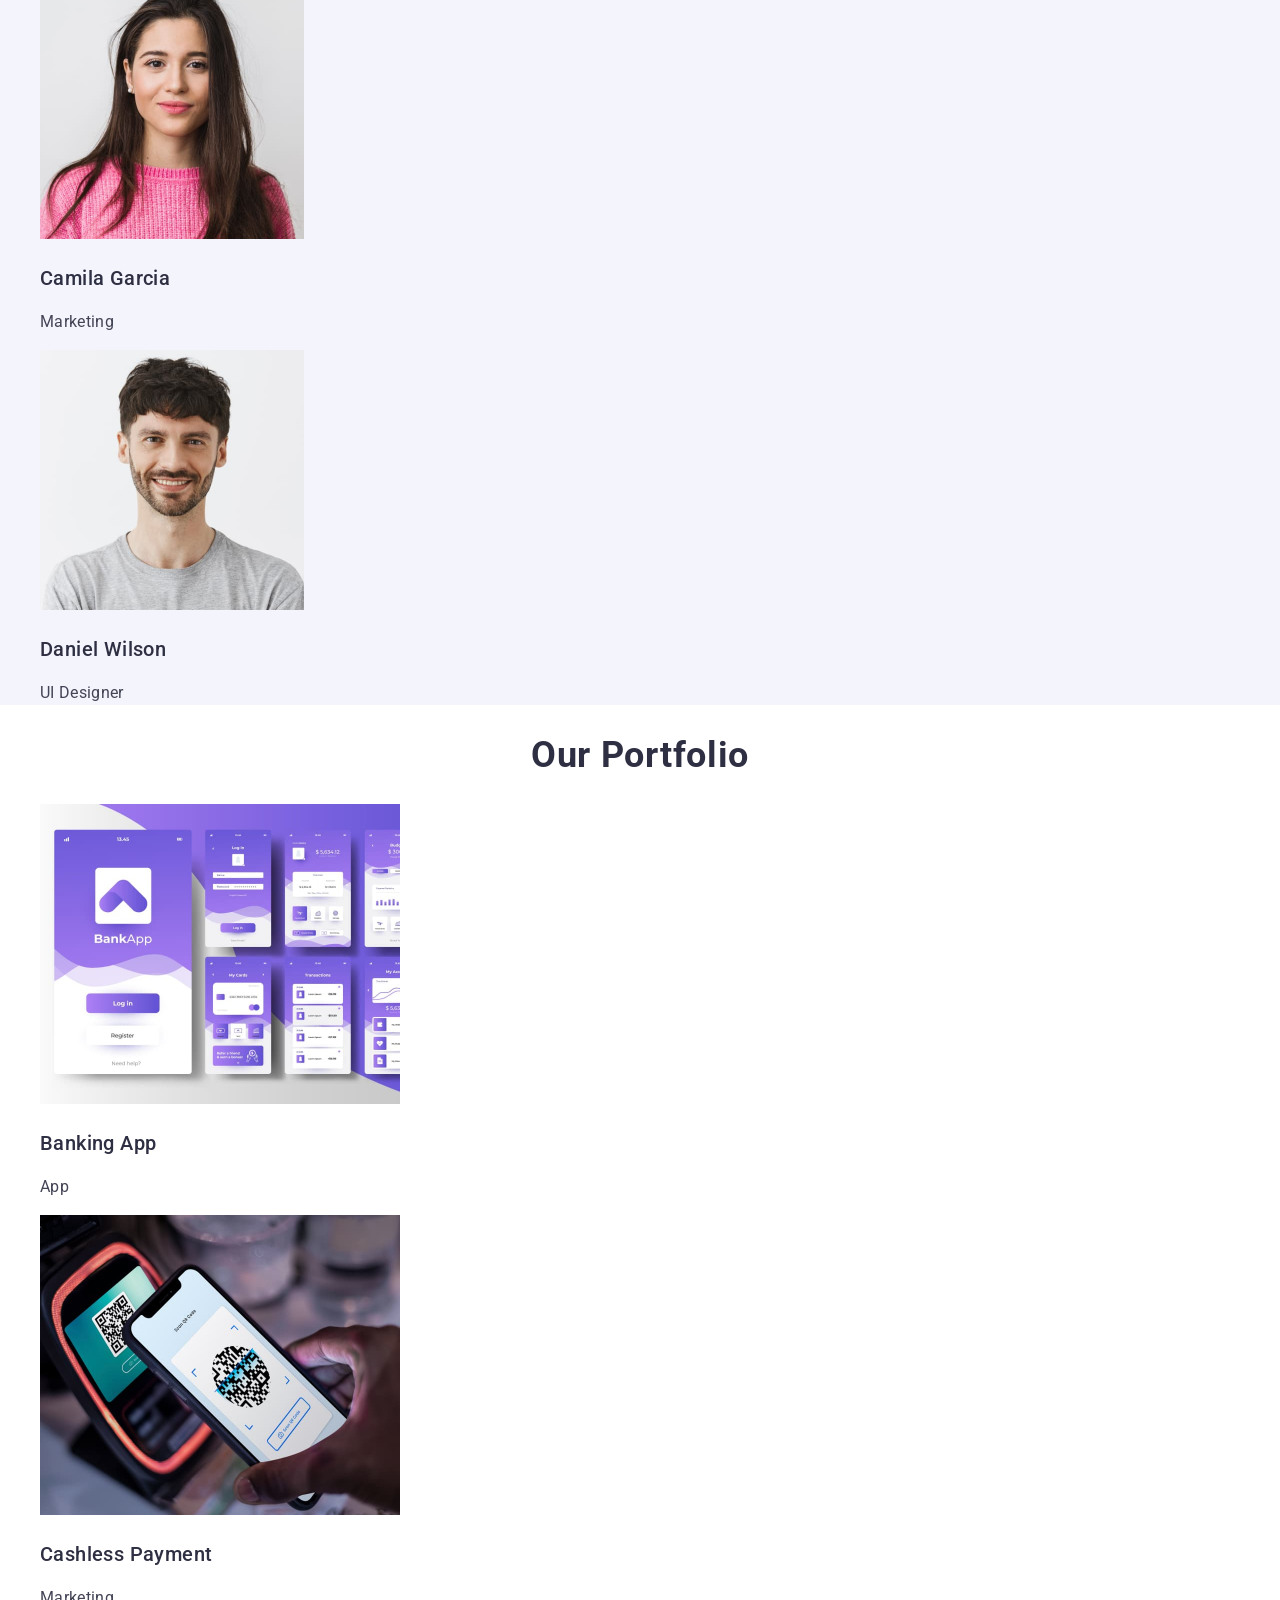
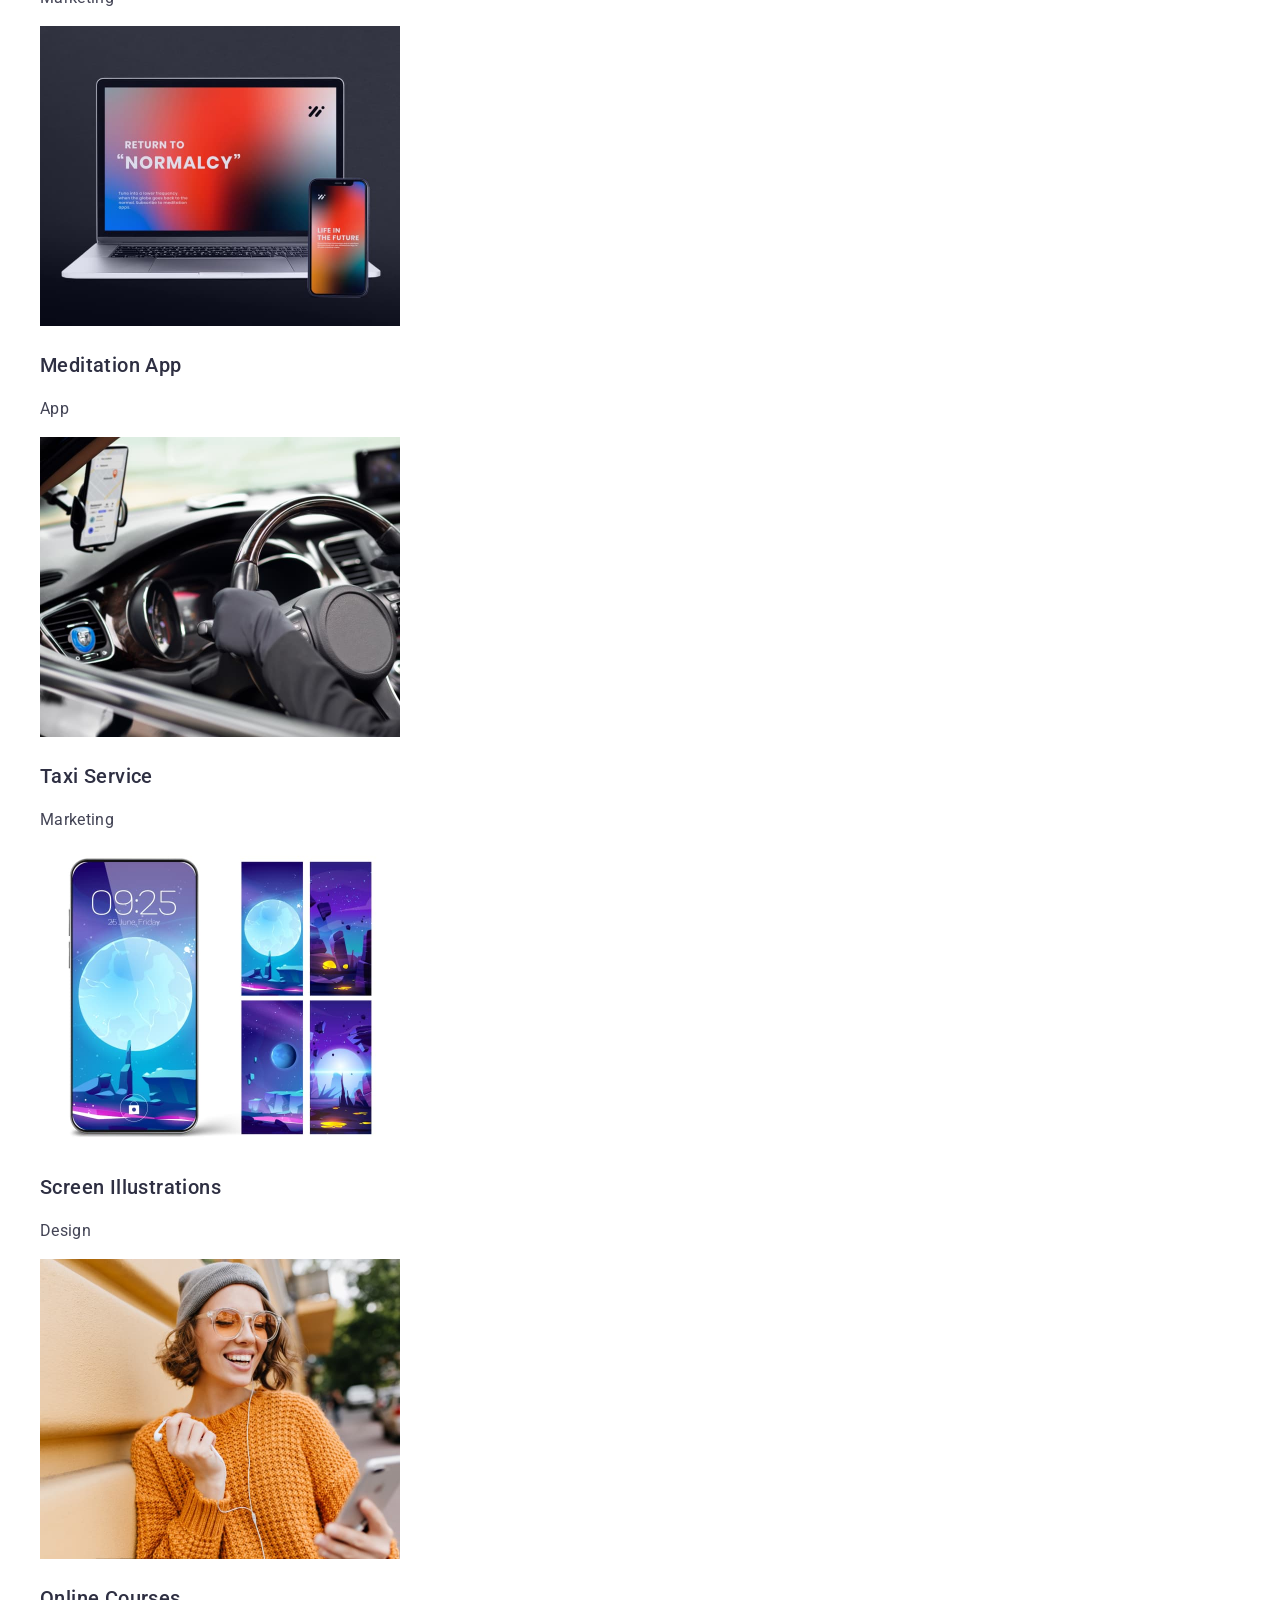
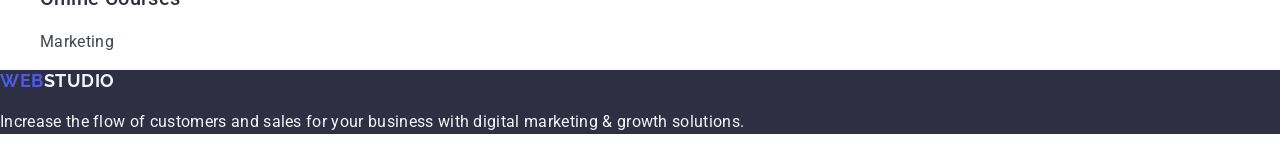
==== commit 25f5a15b: "Update index and readme files, add css folder and styles.css" ====
--- a/index.html
+++ b/index.html
@@ -4,23 +4,37 @@
     <meta charset="UTF-8" />
     <meta name="viewport" content="width=device-width, initial-scale=1.0" />
     <title>WebStudio</title>
+    <link
+      rel="stylesheet"
+      href="https://cdnjs.cloudflare.com/ajax/libs/modern-normalize/3.0.1/modern-normalize.min.css"
+      integrity="sha512-q6WgHqiHlKyOqslT/lgBgodhd03Wp4BEqKeW6nNtlOY4quzyG3VoQKFrieaCeSnuVseNKRGpGeDU3qPmabCANg=="
+      crossorigin="anonymous"
+      referrerpolicy="no-referrer"
+    />
+    <link rel="preconnect" href="https://fonts.googleapis.com" />
+    <link rel="preconnect" href="https://fonts.gstatic.com" crossorigin />
+    <link
+      href="https://fonts.googleapis.com/css2?family=Raleway:wght@700&family=Roboto:wght@400;500;700&display=swap"
+      rel="stylesheet"
+    />
+    <link rel="stylesheet" href="./css/styles.css" />
   </head>
 
   <body>
     <!--Header-->
     <header>
-      <nav>
-        <a href="./index.html">WebStudio</a>
-        <ul>
-          <li><a href="./index.html" target="_blank">Studio</a></li>
-          <li><a href="#" target="_blank">Portfolio</a></li>
-          <li><a href="#" target="_blank">Contacts</a></li>
+      <nav class="navigation">
+        <a href="./index.html" class="link-logo"><span>Web</span>Studio</a>
+        <ul class="nav-list">
+          <li><a href="./index.html" target="_blank" class="nav-item">Studio</a></li>
+          <li><a href="#" target="_blank" class="nav-item">Portfolio</a></li>
+          <li><a href="#" target="_blank" class="nav-item">Contacts</a></li>
         </ul>
       </nav>
       <address>
-        <ul>
-          <li><a href="mailto:info@devstudio.com">info@devstudio.com</a></li>
-          <li><a href="tel:+110001111111">+11 (000) 111-11-11</a></li>
+        <ul class="contacts-list">
+          <li><a href="mailto:info@devstudio.com" class="contacts-item">info@devstudio.com</a></li>
+          <li><a href="tel:+110001111111" class="contacts-item">+11 (000) 111-11-11</a></li>
         </ul>
       </address>
     </header>
@@ -28,39 +42,39 @@
     <!--Main-->
     <main>
       <!--Section Hero-->
-      <section>
-        <h1>Effective solutions for your business</h1>
-        <button type="button">Order Service</button>
+      <section class="hero">
+        <h1 class="hero-title">Effective solutions <span>for</span> your business</h1>
+        <button type="button" class="hero-button">Order Service</button>
       </section>
 
       <!--Section About us-->
       <section>
-        <h2>About us</h2>
-        <ul>
+        <h2 hidden>About us</h2>
+        <ul class="about-list">
           <li>
-            <h3>Strategy</h3>
-            <p>
+            <h3 class="about-title">Strategy</h3>
+            <p class="about-text">
               Our goal is to identify the business problem to walk away with the perfect and
               creative solution.
             </p>
           </li>
           <li>
-            <h3>Punctuality</h3>
-            <p>
+            <h3 class="about-title">Punctuality</h3>
+            <p class="about-text">
               Bring the key message to the brand's audience for the best price within the shortest
               possible time.
             </p>
           </li>
           <li>
-            <h3>Diligence</h3>
-            <p>
-              Research and confirm brands that present the strongest digital growth opportunities
-              and minimize risk.
+            <h3 class="about-title">Diligence</h3>
+            <p class="about-text">
+              Research and confirm brands with the strongest digital growth opportunities and
+              minimize risk.
             </p>
           </li>
           <li>
-            <h3>Technologies</h3>
-            <p>
+            <h3 class="about-title">Technologies</h3>
+            <p class="about-text">
               Design practice focused on digital experiences. We bring forth a deep passion for
               problem-solving.
             </p>
@@ -69,28 +83,28 @@
       </section>
 
       <!--Section Our team-->
-      <section>
+      <section class="team">
         <h2>Our Team</h2>
         <ul>
           <li>
             <img src="./images/team-1.jpg" alt="Mark Guerrero" width="264" />
             <h3>Mark Guerrero</h3>
-            <p>Product Designer</p>
+            <p class="team-text">Product Designer</p>
           </li>
           <li>
             <img src="./images/team-2.jpg" alt="Tom Ford" width="264" />
             <h3>Tom Ford</h3>
-            <p>Frontend Developer</p>
+            <p class="team-text">Frontend Developer</p>
           </li>
           <li>
             <img src="./images/team-3.jpg" alt="Camila Garcia" width="264" />
             <h3>Camila Garcia</h3>
-            <p>Marketing</p>
+            <p class="team-text">Marketing</p>
           </li>
           <li>
             <img src="./images/team-4.jpg" alt="Daniel Wilson" width="264" />
             <h3>Daniel Wilson</h3>
-            <p>UI Designer</p>
+            <p class="team-text">UI Designer</p>
           </li>
         </ul>
       </section>
@@ -102,22 +116,22 @@
           <li>
             <img src="./images/portfolio-1.jpg" alt="Banking application" width="360" />
             <h3>Banking App</h3>
-            <p>App</p>
+            <p class="portfolio-text">App</p>
           </li>
           <li>
             <img src="./images/portfolio-2.jpg" alt="Cashless payment by smartphone" width="360" />
             <h3>Cashless Payment</h3>
-            <p>Marketing</p>
+            <p class="portfolio-text">Marketing</p>
           </li>
           <li>
             <img src="./images/portfolio-3.jpg" alt="Laptop and smartphone" width="360" />
             <h3>Meditation App</h3>
-            <p>App</p>
+            <p class="portfolio-text">App</p>
           </li>
           <li>
             <img src="./images/portfolio-4.jpg" alt="Man driving a car" width="360" />
             <h3>Taxi Service</h3>
-            <p>Marketing</p>
+            <p class="portfolio-text">Marketing</p>
           </li>
           <li>
             <img
@@ -126,21 +140,21 @@
               width="360"
             />
             <h3>Screen Illustrations</h3>
-            <p>Design</p>
+            <p class="portfolio-text">Design</p>
           </li>
           <li>
             <img src="./images/portfolio-6.jpg" alt="Girl with smartphone" width="360" />
             <h3>Online Courses</h3>
-            <p>Marketing</p>
+            <p class="portfolio-text">Marketing</p>
           </li>
         </ul>
       </section>
     </main>
 
     <!--Footer-->
-    <footer>
-      <a href="./index.html">WebStudio</a>
-      <p>
+    <footer class="footer">
+      <a class="link-logo" href="./index.html"><span class="accent-logo">Web</span>Studio</a>
+      <p class="footer-text">
         Increase the flow of customers and sales for your business with digital marketing & growth
         solutions.
       </p>
--- a/css/styles.css
+++ b/css/styles.css
@@ -0,0 +1,131 @@
+body {
+  font-family: "Roboto", sans-serif;
+  line-height: 1.5;
+  color: #434455;
+  background-color: #fff;
+}
+
+a {
+  text-decoration: none;
+}
+
+ul,
+ol {
+  list-style-type: none;
+}
+
+h2 {
+  font-size: 36px;
+  line-height: 1.11111;
+  letter-spacing: 0.02em;
+  text-align: center;
+  color: #2e2f42;
+}
+
+h3 {
+  font-weight: 500;
+  font-size: 20px;
+  line-height: 1.2;
+  letter-spacing: 0.02em;
+  color: #2e2f42;
+}
+
+.navigation {
+  color: #2e2f42;
+}
+
+.link-logo {
+  font-family: "Raleway", sans-serif;
+  font-weight: 700;
+  font-size: 18px;
+  line-height: 1.16667;
+  letter-spacing: 0.03em;
+  text-transform: uppercase;
+  color: currentColor;
+}
+
+.link-logo span {
+  color: #4d5ae5;
+}
+
+.nav-list a {
+  font-weight: 500;
+  letter-spacing: 0.02em;
+  color: currentColor;
+}
+
+.nav-list a:hover,
+.nav-list a:focus {
+  color: #404bbf;
+}
+
+.contacts-item {
+  color: currentColor;
+  font-style: normal;
+  letter-spacing: 0.02em;
+}
+
+.contacts-item:hover,
+.contacts-item:focus {
+  color: #404bbf;
+}
+
+.hero {
+  background-color: #2e2f42;
+  text-align: center;
+}
+
+.hero-title {
+  font-size: 56px;
+  line-height: 1.07143;
+  letter-spacing: 0.02em;
+  text-align: center;
+  color: #fff;
+  text-transform: capitalize;
+}
+
+.hero-title span {
+  text-transform: lowercase;
+}
+
+.hero-button {
+  border-radius: 4px;
+  width: 169px;
+  height: 56px;
+  box-shadow: 0 4px 4px 0 rgba(0, 0, 0, 0.15);
+  background-color: #4d5ae5;
+  font-weight: 500;
+  line-height: 1.5;
+  letter-spacing: 0.04em;
+  color: #fff;
+  cursor: pointer;
+}
+
+.hero-button:hover,
+.hero-button:focus {
+  background-color: #404bbf;
+}
+
+.about-text {
+  letter-spacing: 0.02em;
+}
+
+.team {
+  background-color: #f4f4fd;
+}
+
+.team-text {
+  letter-spacing: 0.02em;
+}
+
+.portfolio-text {
+  letter-spacing: 0.02em;
+}
+
+.footer {
+  color: #f4f4fd;
+  background-color: #2e2f42;
+}
+.footer-text {
+  letter-spacing: 0.02em;
+}
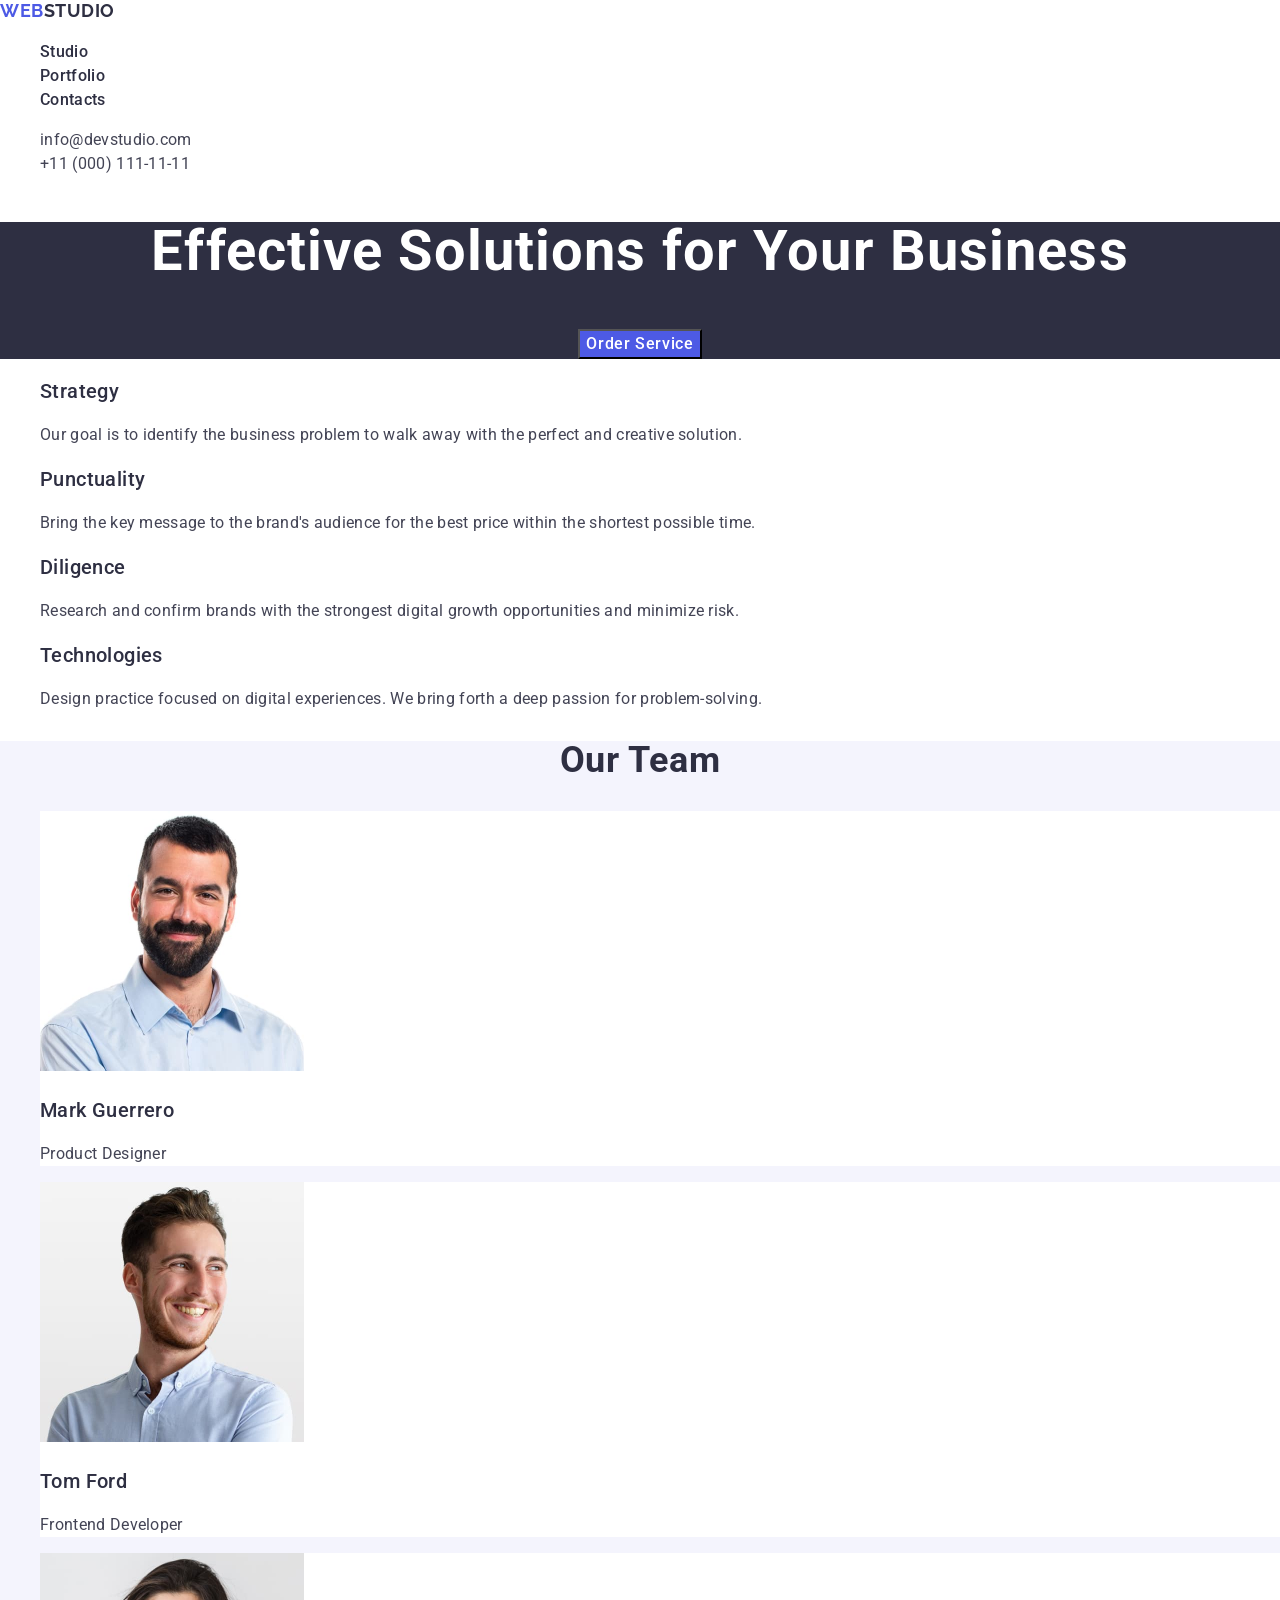
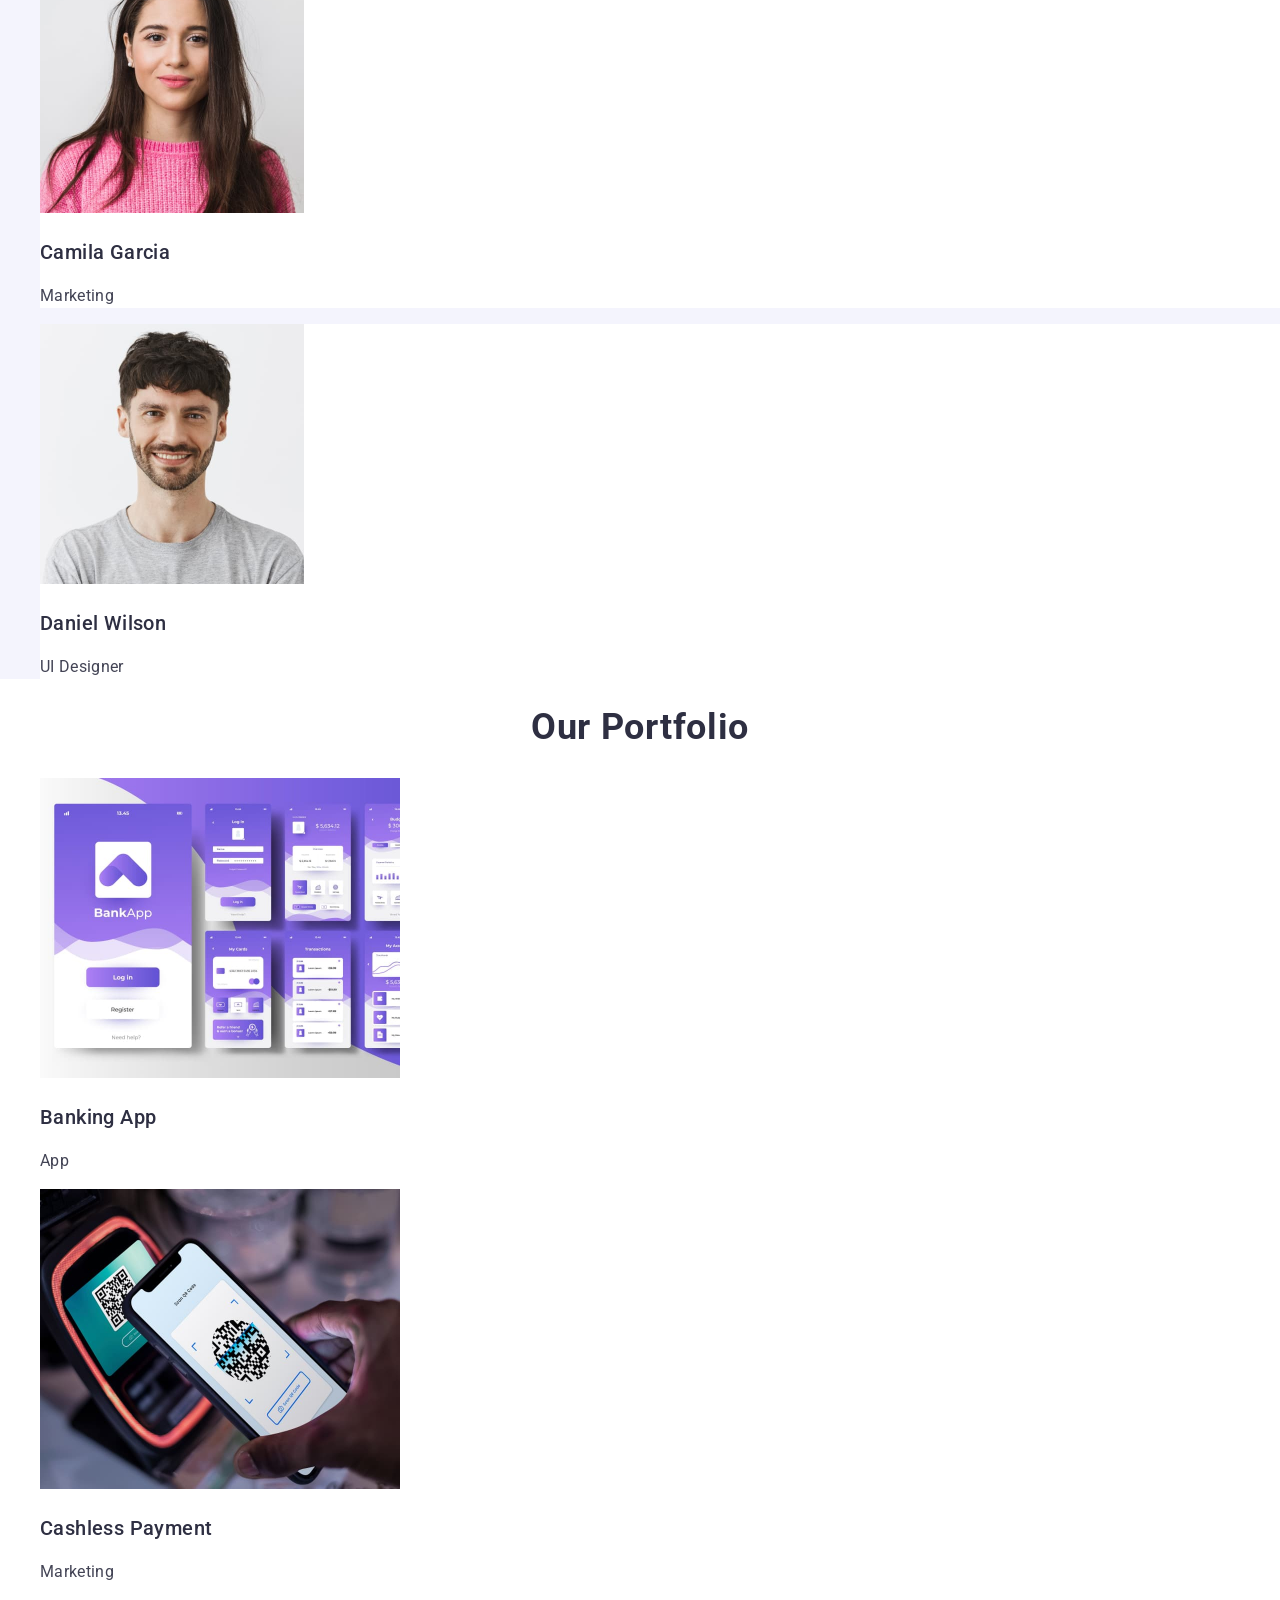
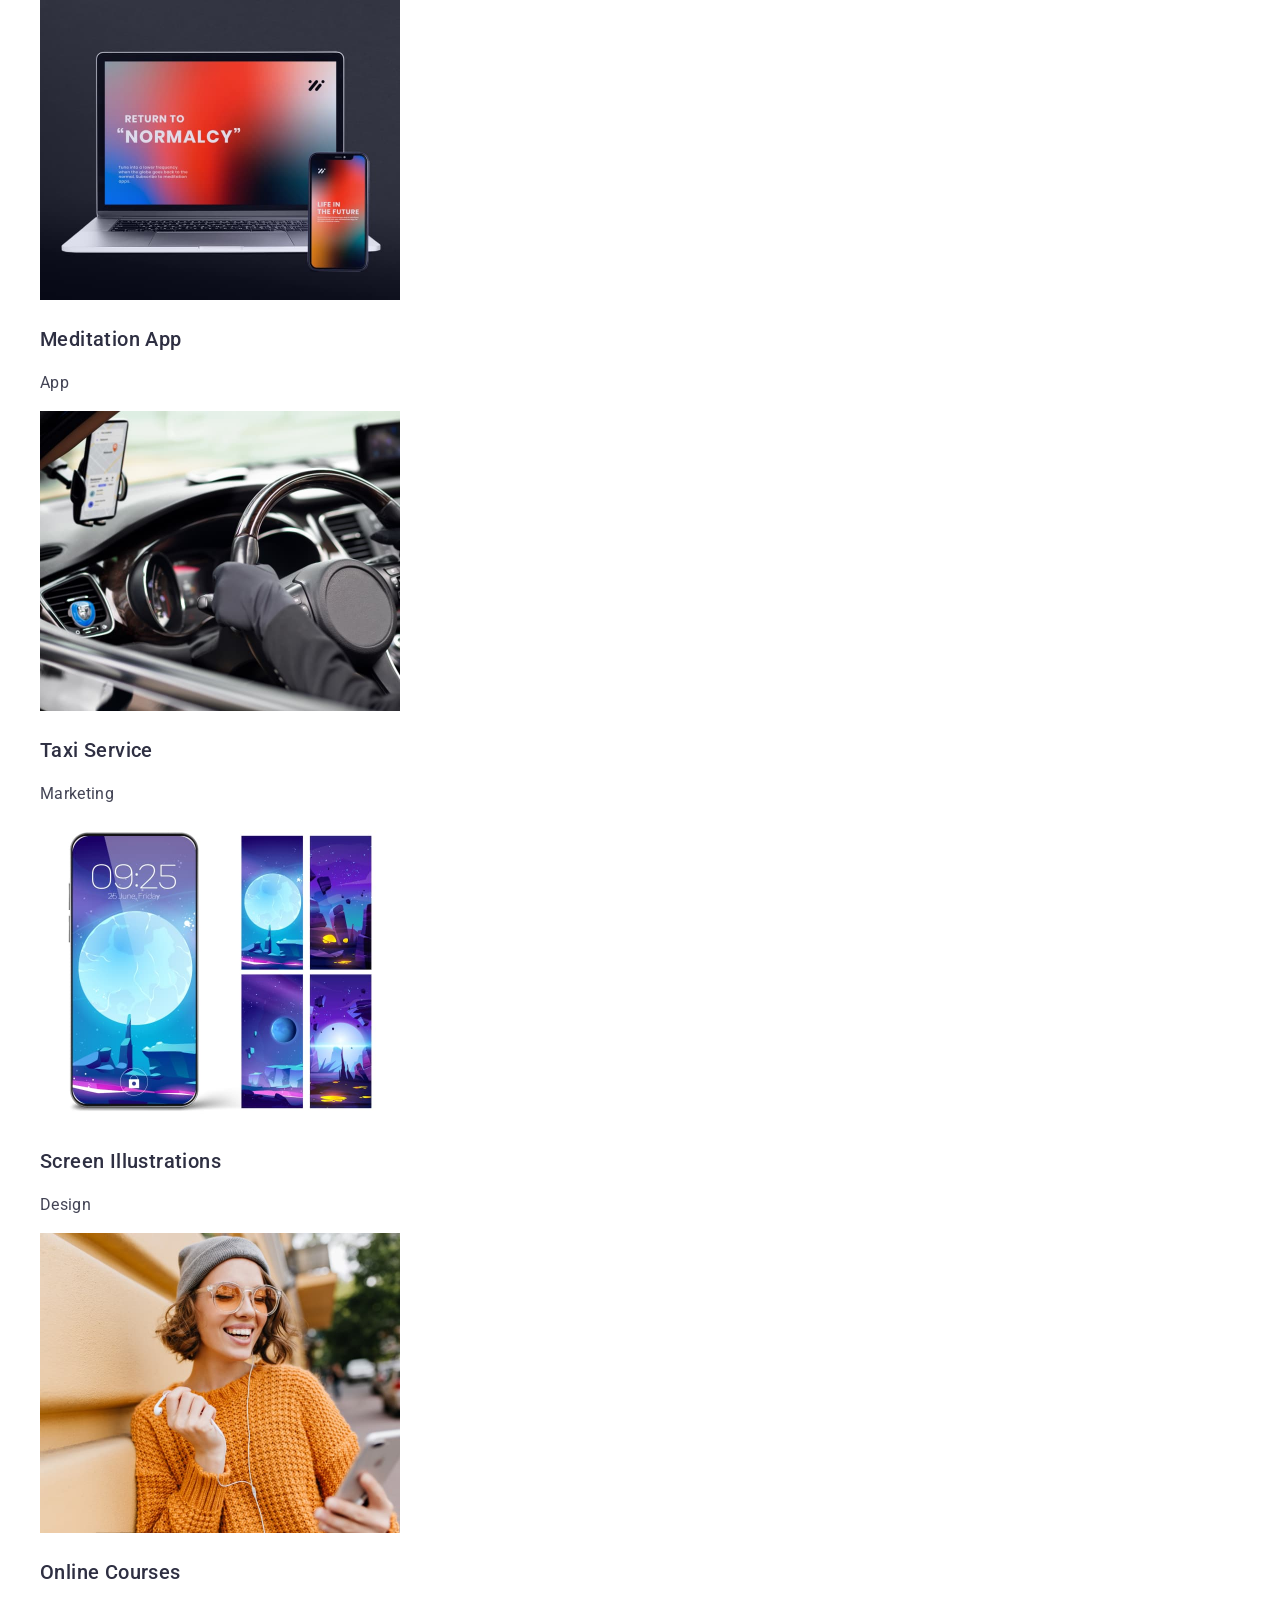
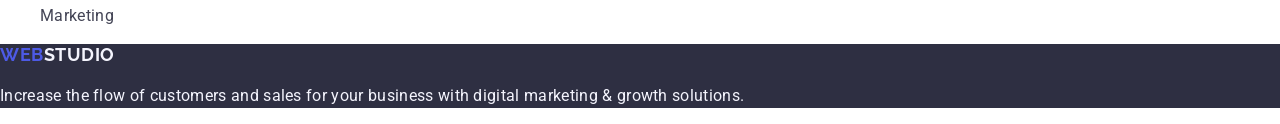
==== commit 04af4fda: "Update index and styles.css files" ====
--- a/index.html
+++ b/index.html
@@ -24,14 +24,14 @@
     <!--Header-->
     <header>
       <nav class="navigation">
-        <a href="./index.html" class="link-logo"><span>Web</span>Studio</a>
+        <a href="./index.html" class="nav-logo">Web<span>Studio</span></a>
         <ul class="nav-list">
           <li><a href="./index.html" target="_blank" class="nav-item">Studio</a></li>
-          <li><a href="#" target="_blank" class="nav-item">Portfolio</a></li>
-          <li><a href="#" target="_blank" class="nav-item">Contacts</a></li>
+          <li><a href="" target="_blank" class="nav-item">Portfolio</a></li>
+          <li><a href="" target="_blank" class="nav-item">Contacts</a></li>
         </ul>
       </nav>
-      <address>
+      <address class="contacts">
         <ul class="contacts-list">
           <li><a href="mailto:info@devstudio.com" class="contacts-item">info@devstudio.com</a></li>
           <li><a href="tel:+110001111111" class="contacts-item">+11 (000) 111-11-11</a></li>
@@ -49,7 +49,7 @@
 
       <!--Section About us-->
       <section>
-        <h2 hidden>About us</h2>
+        <h2 class="section-title" hidden>About us</h2>
         <ul class="about-list">
           <li>
             <h3 class="about-title">Strategy</h3>
@@ -84,26 +84,26 @@
 
       <!--Section Our team-->
       <section class="team">
-        <h2>Our Team</h2>
+        <h2 class="section-title">Our Team</h2>
         <ul>
-          <li>
+          <li class="team-card">
             <img src="./images/team-1.jpg" alt="Mark Guerrero" width="264" />
-            <h3>Mark Guerrero</h3>
+            <h3 class="team-title">Mark Guerrero</h3>
             <p class="team-text">Product Designer</p>
           </li>
-          <li>
+          <li class="team-card">
             <img src="./images/team-2.jpg" alt="Tom Ford" width="264" />
-            <h3>Tom Ford</h3>
+            <h3 class="team-title">Tom Ford</h3>
             <p class="team-text">Frontend Developer</p>
           </li>
-          <li>
+          <li class="team-card">
             <img src="./images/team-3.jpg" alt="Camila Garcia" width="264" />
-            <h3>Camila Garcia</h3>
+            <h3 class="team-title">Camila Garcia</h3>
             <p class="team-text">Marketing</p>
           </li>
-          <li>
+          <li class="team-card">
             <img src="./images/team-4.jpg" alt="Daniel Wilson" width="264" />
-            <h3>Daniel Wilson</h3>
+            <h3 class="team-title">Daniel Wilson</h3>
             <p class="team-text">UI Designer</p>
           </li>
         </ul>
@@ -111,26 +111,26 @@
 
       <!--Section Portfolio-->
       <section>
-        <h2>Our Portfolio</h2>
+        <h2 class="section-title">Our Portfolio</h2>
         <ul>
           <li>
             <img src="./images/portfolio-1.jpg" alt="Banking application" width="360" />
-            <h3>Banking App</h3>
+            <h3 class="portfolio-title">Banking App</h3>
             <p class="portfolio-text">App</p>
           </li>
           <li>
             <img src="./images/portfolio-2.jpg" alt="Cashless payment by smartphone" width="360" />
-            <h3>Cashless Payment</h3>
+            <h3 class="portfolio-title">Cashless Payment</h3>
             <p class="portfolio-text">Marketing</p>
           </li>
           <li>
             <img src="./images/portfolio-3.jpg" alt="Laptop and smartphone" width="360" />
-            <h3>Meditation App</h3>
+            <h3 class="portfolio-title">Meditation App</h3>
             <p class="portfolio-text">App</p>
           </li>
           <li>
             <img src="./images/portfolio-4.jpg" alt="Man driving a car" width="360" />
-            <h3>Taxi Service</h3>
+            <h3 class="portfolio-title">Taxi Service</h3>
             <p class="portfolio-text">Marketing</p>
           </li>
           <li>
@@ -139,12 +139,12 @@
               alt="Smartphone and some background images"
               width="360"
             />
-            <h3>Screen Illustrations</h3>
+            <h3 class="portfolio-title">Screen Illustrations</h3>
             <p class="portfolio-text">Design</p>
           </li>
           <li>
             <img src="./images/portfolio-6.jpg" alt="Girl with smartphone" width="360" />
-            <h3>Online Courses</h3>
+            <h3 class="portfolio-title">Online Courses</h3>
             <p class="portfolio-text">Marketing</p>
           </li>
         </ul>
@@ -153,7 +153,7 @@
 
     <!--Footer-->
     <footer class="footer">
-      <a class="link-logo" href="./index.html"><span class="accent-logo">Web</span>Studio</a>
+      <a class="footer-logo" href="./index.html">Web<span>Studio</span></a>
       <p class="footer-text">
         Increase the flow of customers and sales for your business with digital marketing & growth
         solutions.
--- a/css/styles.css
+++ b/css/styles.css
@@ -14,14 +14,6 @@
   list-style-type: none;
 }
 
-h2 {
-  font-size: 36px;
-  line-height: 1.11111;
-  letter-spacing: 0.02em;
-  text-align: center;
-  color: #2e2f42;
-}
-
 h3 {
   font-weight: 500;
   font-size: 20px;
@@ -34,18 +26,18 @@
   color: #2e2f42;
 }
 
-.link-logo {
+.nav-logo {
   font-family: "Raleway", sans-serif;
   font-weight: 700;
   font-size: 18px;
-  line-height: 1.16667;
+  line-height: 1.17;
   letter-spacing: 0.03em;
   text-transform: uppercase;
-  color: currentColor;
+  color: #4d5ae5;
 }
 
-.link-logo span {
-  color: #4d5ae5;
+.nav-logo span {
+  color: #2e2f42;
 }
 
 .nav-list a {
@@ -59,9 +51,12 @@
   color: #404bbf;
 }
 
+.contacts {
+  font-style: normal;
+}
+
 .contacts-item {
   color: currentColor;
-  font-style: normal;
   letter-spacing: 0.02em;
 }
 
@@ -77,7 +72,7 @@
 
 .hero-title {
   font-size: 56px;
-  line-height: 1.07143;
+  line-height: 1.07;
   letter-spacing: 0.02em;
   text-align: center;
   color: #fff;
@@ -89,10 +84,6 @@
 }
 
 .hero-button {
-  border-radius: 4px;
-  width: 169px;
-  height: 56px;
-  box-shadow: 0 4px 4px 0 rgba(0, 0, 0, 0.15);
   background-color: #4d5ae5;
   font-weight: 500;
   line-height: 1.5;
@@ -106,12 +97,25 @@
   background-color: #404bbf;
 }
 
+.section-title {
+  font-size: 36px;
+  line-height: 1.11;
+  letter-spacing: 0.02em;
+  text-align: center;
+  text-transform: capitalize;
+  color: #2e2f42;
+}
+
 .about-text {
   letter-spacing: 0.02em;
 }
 
 .team {
   background-color: #f4f4fd;
+}
+
+.team-card {
+  background-color: #ffffff;
 }
 
 .team-text {
@@ -126,6 +130,20 @@
   color: #f4f4fd;
   background-color: #2e2f42;
 }
+.footer-logo {
+  font-family: "Raleway", sans-serif;
+  font-weight: 700;
+  font-size: 18px;
+  line-height: 1.17;
+  letter-spacing: 0.03em;
+  text-transform: uppercase;
+  color: #4d5ae5;
+}
+
+.footer-logo span {
+  color: #f4f4fd;
+}
+
 .footer-text {
   letter-spacing: 0.02em;
 }
